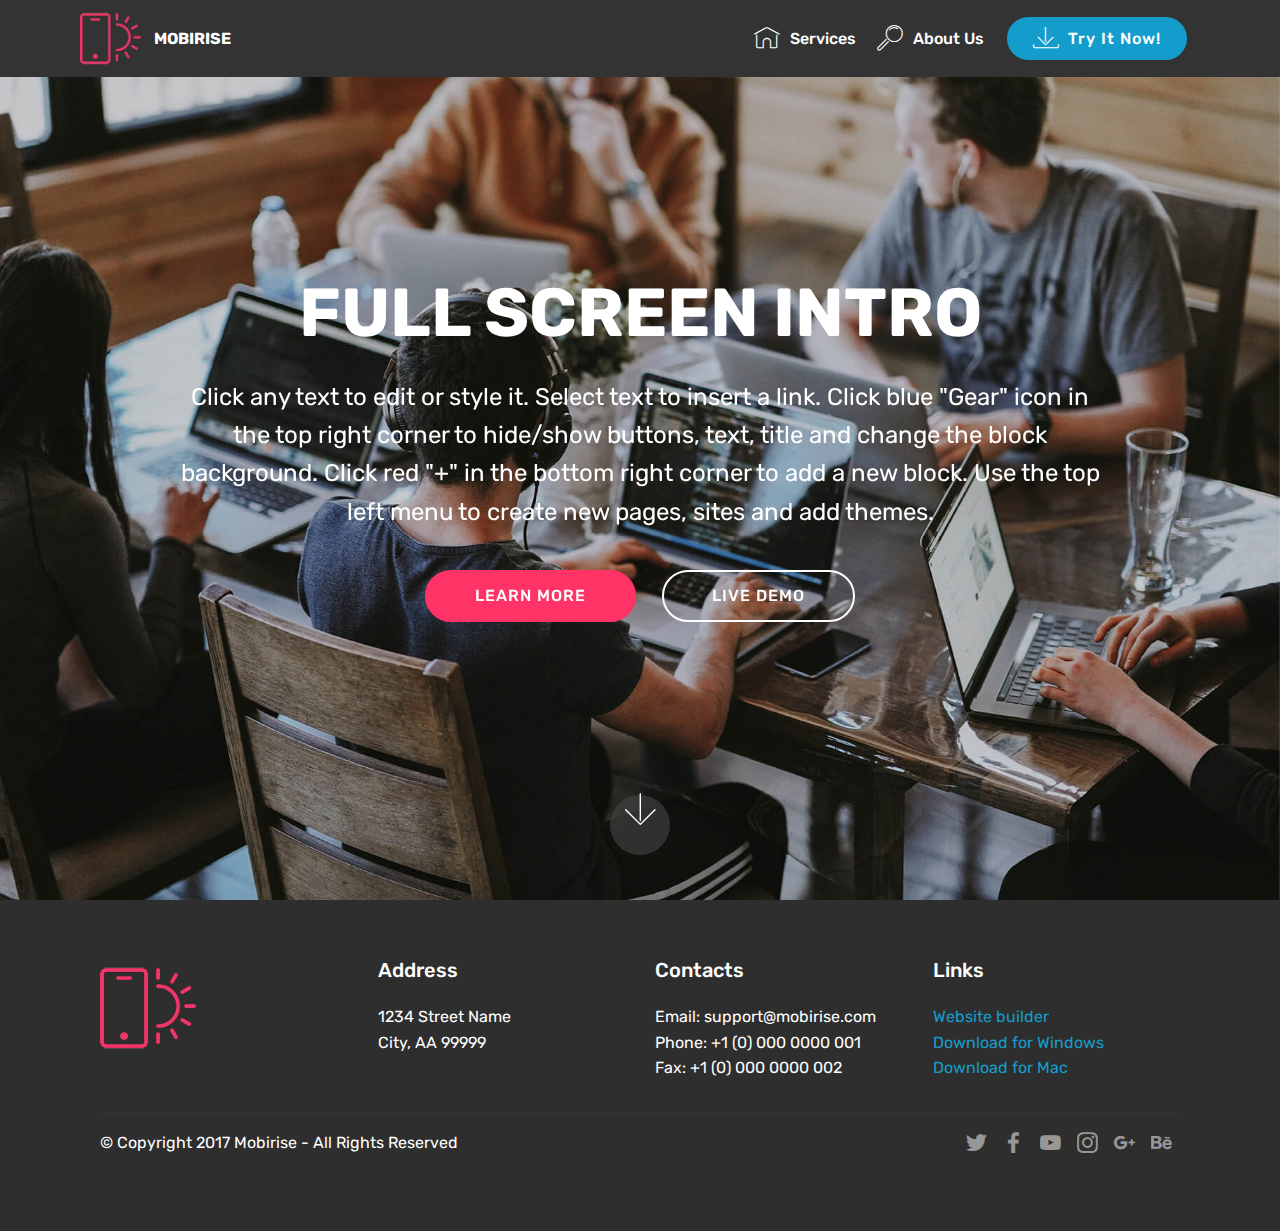
==== index.html @ cc1c86dc "create github pages" ====
<!DOCTYPE html>
<html >
<head>
  <!-- Site made with Mobirise Website Builder v4.9.1, https://mobirise.com -->
  <meta charset="UTF-8">
  <meta http-equiv="X-UA-Compatible" content="IE=edge">
  <meta name="generator" content="Mobirise v4.9.1, mobirise.com">
  <meta name="viewport" content="width=device-width, initial-scale=1, minimum-scale=1">
  <link rel="shortcut icon" href="assets/images/logo2.png" type="image/x-icon">
  <meta name="description" content="">
  <title>Home</title>
  <link rel="stylesheet" href="assets/web/assets/mobirise-icons/mobirise-icons.css">
  <link rel="stylesheet" href="assets/tether/tether.min.css">
  <link rel="stylesheet" href="assets/bootstrap/css/bootstrap.min.css">
  <link rel="stylesheet" href="assets/bootstrap/css/bootstrap-grid.min.css">
  <link rel="stylesheet" href="assets/bootstrap/css/bootstrap-reboot.min.css">
  <link rel="stylesheet" href="assets/socicon/css/styles.css">
  <link rel="stylesheet" href="assets/dropdown/css/style.css">
  <link rel="stylesheet" href="assets/theme/css/style.css">
  <link rel="stylesheet" href="assets/mobirise/css/mbr-additional.css" type="text/css">
  
  
  
</head>
<body>
  <section class="menu cid-qTkzRZLJNu" once="menu" id="menu1-0">

    

    <nav class="navbar navbar-expand beta-menu navbar-dropdown align-items-center navbar-fixed-top navbar-toggleable-sm">
        <button class="navbar-toggler navbar-toggler-right" type="button" data-toggle="collapse" data-target="#navbarSupportedContent" aria-controls="navbarSupportedContent" aria-expanded="false" aria-label="Toggle navigation">
            <div class="hamburger">
                <span></span>
                <span></span>
                <span></span>
                <span></span>
            </div>
        </button>
        <div class="menu-logo">
            <div class="navbar-brand">
                <span class="navbar-logo">
                    <a href="https://mobirise.com">
                         <img src="assets/images/logo2.png" alt="Mobirise" style="height: 3.8rem;">
                    </a>
                </span>
                <span class="navbar-caption-wrap">
                    <a class="navbar-caption text-white display-4" href="https://mobirise.com">
                        MOBIRISE
                    </a>
                </span>
            </div>
        </div>
        <div class="collapse navbar-collapse" id="navbarSupportedContent">
            <ul class="navbar-nav nav-dropdown" data-app-modern-menu="true">
                <li class="nav-item">
                    <a class="nav-link link text-white display-4" href="https://mobirise.com">
                        <span class="mbri-home mbr-iconfont mbr-iconfont-btn"></span>
                        Services
                    </a>
                </li>
                <li class="nav-item">
                    <a class="nav-link link text-white display-4" href="https://mobirise.com">
                        <span class="mbri-search mbr-iconfont mbr-iconfont-btn"></span>
                        About Us
                    </a>
                </li>
            </ul>
            <div class="navbar-buttons mbr-section-btn">
                <a class="btn btn-sm btn-primary display-4" href="https://mobirise.com">
                    <span class="mbri-save mbr-iconfont mbr-iconfont-btn "></span>
                    Try It Now!
                </a>
            </div>
        </div>
    </nav>
</section>

<section class="engine"><a href="https://mobirise.info/c">website builder</a></section><section class="cid-qTkA127IK8 mbr-fullscreen mbr-parallax-background" id="header2-1">

    

    

    <div class="container align-center">
        <div class="row justify-content-md-center">
            <div class="mbr-white col-md-10">
                <h1 class="mbr-section-title mbr-bold pb-3 mbr-fonts-style display-1">
                    FULL SCREEN INTRO
                </h1>
                
                <p class="mbr-text pb-3 mbr-fonts-style display-5">
                    Click any text to edit or style it. Select text to insert a link. Click blue "Gear" icon in the top right corner to hide/show buttons, text, title and change the block background. Click red "+" in the bottom right corner to add a new block. Use the top left menu to create new pages, sites and add themes.
                </p>
                <div class="mbr-section-btn">
                    <a class="btn btn-md btn-secondary display-4" href="https://mobirise.com">LEARN MORE</a>
                    <a class="btn btn-md btn-white-outline display-4" href="https://mobirise.com">LIVE DEMO</a>
                </div>
            </div>
        </div>
    </div>
    <div class="mbr-arrow hidden-sm-down" aria-hidden="true">
        <a href="#next">
            <i class="mbri-down mbr-iconfont"></i>
        </a>
    </div>
</section>

<section class="cid-qTkAaeaxX5" id="footer1-2">

    

    

    <div class="container">
        <div class="media-container-row content text-white">
            <div class="col-12 col-md-3">
                <div class="media-wrap">
                    <a href="https://mobirise.com/">
                        <img src="assets/images/logo2.png" alt="Mobirise">
                    </a>
                </div>
            </div>
            <div class="col-12 col-md-3 mbr-fonts-style display-7">
                <h5 class="pb-3">
                    Address
                </h5>
                <p class="mbr-text">
                    1234 Street Name
                    <br>City, AA 99999
                </p>
            </div>
            <div class="col-12 col-md-3 mbr-fonts-style display-7">
                <h5 class="pb-3">
                    Contacts
                </h5>
                <p class="mbr-text">
                    Email: support@mobirise.com
                    <br>Phone: +1 (0) 000 0000 001
                    <br>Fax: +1 (0) 000 0000 002
                </p>
            </div>
            <div class="col-12 col-md-3 mbr-fonts-style display-7">
                <h5 class="pb-3">
                    Links
                </h5>
                <p class="mbr-text">
                    <a class="text-primary" href="https://mobirise.com/">Website builder</a>
                    <br><a class="text-primary" href="https://mobirise.com/mobirise-free-win.zip">Download for Windows</a>
                    <br><a class="text-primary" href="https://mobirise.com/mobirise-free-mac.zip">Download for Mac</a>
                </p>
            </div>
        </div>
        <div class="footer-lower">
            <div class="media-container-row">
                <div class="col-sm-12">
                    <hr>
                </div>
            </div>
            <div class="media-container-row mbr-white">
                <div class="col-sm-6 copyright">
                    <p class="mbr-text mbr-fonts-style display-7">
                        © Copyright 2017 Mobirise - All Rights Reserved
                    </p>
                </div>
                <div class="col-md-6">
                    <div class="social-list align-right">
                        <div class="soc-item">
                            <a href="https://twitter.com/mobirise" target="_blank">
                                <span class="socicon-twitter socicon mbr-iconfont mbr-iconfont-social"></span>
                            </a>
                        </div>
                        <div class="soc-item">
                            <a href="https://www.facebook.com/pages/Mobirise/1616226671953247" target="_blank">
                                <span class="socicon-facebook socicon mbr-iconfont mbr-iconfont-social"></span>
                            </a>
                        </div>
                        <div class="soc-item">
                            <a href="https://www.youtube.com/c/mobirise" target="_blank">
                                <span class="socicon-youtube socicon mbr-iconfont mbr-iconfont-social"></span>
                            </a>
                        </div>
                        <div class="soc-item">
                            <a href="https://instagram.com/mobirise" target="_blank">
                                <span class="socicon-instagram socicon mbr-iconfont mbr-iconfont-social"></span>
                            </a>
                        </div>
                        <div class="soc-item">
                            <a href="https://plus.google.com/u/0/+Mobirise" target="_blank">
                                <span class="socicon-googleplus socicon mbr-iconfont mbr-iconfont-social"></span>
                            </a>
                        </div>
                        <div class="soc-item">
                            <a href="https://www.behance.net/Mobirise" target="_blank">
                                <span class="socicon-behance socicon mbr-iconfont mbr-iconfont-social"></span>
                            </a>
                        </div>
                    </div>
                </div>
            </div>
        </div>
    </div>
</section>


  <script src="assets/web/assets/jquery/jquery.min.js"></script>
  <script src="assets/popper/popper.min.js"></script>
  <script src="assets/tether/tether.min.js"></script>
  <script src="assets/bootstrap/js/bootstrap.min.js"></script>
  <script src="assets/dropdown/js/script.min.js"></script>
  <script src="assets/touchswipe/jquery.touch-swipe.min.js"></script>
  <script src="assets/parallax/jarallax.min.js"></script>
  <script src="assets/smoothscroll/smooth-scroll.js"></script>
  <script src="assets/theme/js/script.js"></script>
  
  
</body>
</html>
---- assets/web/assets/mobirise-icons/mobirise-icons.css ----
@font-face {
  font-family: 'MobiriseIcons';
  src:  url('mobirise-icons.eot?spat4u');
  src:  url('mobirise-icons.eot?spat4u#iefix') format('embedded-opentype'),
    url('mobirise-icons.ttf?spat4u') format('truetype'),
    url('mobirise-icons.woff?spat4u') format('woff'),
    url('mobirise-icons.svg?spat4u#MobiriseIcons') format('svg');
  font-weight: normal;
  font-style: normal;
}

[class^="mbri-"], [class*=" mbri-"] {
  /* use !important to prevent issues with browser extensions that change fonts */
  font-family: MobiriseIcons !important;
  speak: none;
  font-style: normal;
  font-weight: normal;
  font-variant: normal;
  text-transform: none;
  line-height: 1;

  /* Better Font Rendering =========== */
  -webkit-font-smoothing: antialiased;
  -moz-osx-font-smoothing: grayscale;
}

.mbri-add-submenu:before {
  content: "\e900";
}
.mbri-alert:before {
  content: "\e901";
}
.mbri-align-center:before {
  content: "\e902";
}
.mbri-align-justify:before {
  content: "\e903";
}
.mbri-align-left:before {
  content: "\e904";
}
.mbri-align-right:before {
  content: "\e905";
}
.mbri-android:before {
  content: "\e906";
}
.mbri-apple:before {
  content: "\e907";
}
.mbri-arrow-down:before {
  content: "\e908";
}
.mbri-arrow-next:before {
  content: "\e909";
}
.mbri-arrow-prev:before {
  content: "\e90a";
}
.mbri-arrow-up:before {
  content: "\e90b";
}
.mbri-bold:before {
  content: "\e90c";
}
.mbri-bookmark:before {
  content: "\e90d";
}
.mbri-bootstrap:before {
  content: "\e90e";
}
.mbri-briefcase:before {
  content: "\e90f";
}
.mbri-browse:before {
  content: "\e910";
}
.mbri-bulleted-list:before {
  content: "\e911";
}
.mbri-calendar:before {
  content: "\e912";
}
.mbri-camera:before {
  content: "\e913";
}
.mbri-cart-add:before {
  content: "\e914";
}
.mbri-cart-full:before {
  content: "\e915";
}
.mbri-cash:before {
  content: "\e916";
}
.mbri-change-style:before {
  content: "\e917";
}
.mbri-chat:before {
  content: "\e918";
}
.mbri-clock:before {
  content: "\e919";
}
.mbri-close:before {
  content: "\e91a";
}
.mbri-cloud:before {
  content: "\e91b";
}
.mbri-code:before {
  content: "\e91c";
}
.mbri-contact-form:before {
  content: "\e91d";
}
.mbri-credit-card:before {
  content: "\e91e";
}
.mbri-cursor-click:before {
  content: "\e91f";
}
.mbri-cust-feedback:before {
  content: "\e920";
}
.mbri-database:before {
  content: "\e921";
}
.mbri-delivery:before {
  content: "\e922";
}
.mbri-desktop:before {
  content: "\e923";
}
.mbri-devices:before {
  content: "\e924";
}
.mbri-down:before {
  content: "\e925";
}
.mbri-download:before {
  content: "\e989";
}
.mbri-drag-n-drop:before {
  content: "\e927";
}
.mbri-drag-n-drop2:before {
  content: "\e928";
}
.mbri-edit:before {
  content: "\e929";
}
.mbri-edit2:before {
  content: "\e92a";
}
.mbri-error:before {
  content: "\e92b";
}
.mbri-extension:before {
  content: "\e92c";
}
.mbri-features:before {
  content: "\e92d";
}
.mbri-file:before {
  content: "\e92e";
}
.mbri-flag:before {
  content: "\e92f";
}
.mbri-folder:before {
  content: "\e930";
}
.mbri-gift:before {
  content: "\e931";
}
.mbri-github:before {
  content: "\e932";
}
.mbri-globe:before {
  content: "\e933";
}
.mbri-globe-2:before {
  content: "\e934";
}
.mbri-growing-chart:before {
  content: "\e935";
}
.mbri-hearth:before {
  content: "\e936";
}
.mbri-help:before {
  content: "\e937";
}
.mbri-home:before {
  content: "\e938";
}
.mbri-hot-cup:before {
  content: "\e939";
}
.mbri-idea:before {
  content: "\e93a";
}
.mbri-image-gallery:before {
  content: "\e93b";
}
.mbri-image-slider:before {
  content: "\e93c";
}
.mbri-info:before {
  content: "\e93d";
}
.mbri-italic:before {
  content: "\e93e";
}
.mbri-key:before {
  content: "\e93f";
}
.mbri-laptop:before {
  content: "\e940";
}
.mbri-layers:before {
  content: "\e941";
}
.mbri-left-right:before {
  content: "\e942";
}
.mbri-left:before {
  content: "\e943";
}
.mbri-letter:before {
  content: "\e944";
}
.mbri-like:before {
  content: "\e945";
}
.mbri-link:before {
  content: "\e946";
}
.mbri-lock:before {
  content: "\e947";
}
.mbri-login:before {
  content: "\e948";
}
.mbri-logout:before {
  content: "\e949";
}
.mbri-magic-stick:before {
  content: "\e94a";
}
.mbri-map-pin:before {
  content: "\e94b";
}
.mbri-menu:before {
  content: "\e94c";
}
.mbri-mobile:before {
  content: "\e94d";
}
.mbri-mobile2:before {
  content: "\e94e";
}
.mbri-mobirise:before {
  content: "\e94f";
}
.mbri-more-horizontal:before {
  content: "\e950";
}
.mbri-more-vertical:before {
  content: "\e951";
}
.mbri-music:before {
  content: "\e952";
}
.mbri-new-file:before {
  content: "\e953";
}
.mbri-numbered-list:before {
  content: "\e954";
}
.mbri-opened-folder:before {
  content: "\e955";
}
.mbri-pages:before {
  content: "\e956";
}
.mbri-paper-plane:before {
  content: "\e957";
}
.mbri-paperclip:before {
  content: "\e958";
}
.mbri-photo:before {
  content: "\e959";
}
.mbri-photos:before {
  content: "\e95a";
}
.mbri-pin:before {
  content: "\e95b";
}
.mbri-play:before {
  content: "\e95c";
}
.mbri-plus:before {
  content: "\e95d";
}
.mbri-preview:before {
  content: "\e95e";
}
.mbri-print:before {
  content: "\e95f";
}
.mbri-protect:before {
  content: "\e960";
}
.mbri-question:before {
  content: "\e961";
}
.mbri-quote-left:before {
  content: "\e962";
}
.mbri-quote-right:before {
  content: "\e963";
}
.mbri-refresh:before {
  content: "\e964";
}
.mbri-responsive:before {
  content: "\e965";
}
.mbri-right:before {
  content: "\e966";
}
.mbri-rocket:before {
  content: "\e967";
}
.mbri-sad-face:before {
  content: "\e968";
}
.mbri-sale:before {
  content: "\e969";
}
.mbri-save:before {
  content: "\e96a";
}
.mbri-search:before {
  content: "\e96b";
}
.mbri-setting:before {
  content: "\e96c";
}
.mbri-setting2:before {
  content: "\e96d";
}
.mbri-setting3:before {
  content: "\e96e";
}
.mbri-share:before {
  content: "\e96f";
}
.mbri-shopping-bag:before {
  content: "\e970";
}
.mbri-shopping-basket:before {
  content: "\e971";
}
.mbri-shopping-cart:before {
  content: "\e972";
}
.mbri-sites:before {
  content: "\e973";
}
.mbri-smile-face:before {
  content: "\e974";
}
.mbri-speed:before {
  content: "\e975";
}
.mbri-star:before {
  content: "\e976";
}
.mbri-success:before {
  content: "\e977";
}
.mbri-sun:before {
  content: "\e978";
}
.mbri-sun2:before {
  content: "\e979";
}
.mbri-tablet:before {
  content: "\e97a";
}
.mbri-tablet-vertical:before {
  content: "\e97b";
}
.mbri-target:before {
  content: "\e97c";
}
.mbri-timer:before {
  content: "\e97d";
}
.mbri-to-ftp:before {
  content: "\e97e";
}
.mbri-to-local-drive:before {
  content: "\e97f";
}
.mbri-touch-swipe:before {
  content: "\e980";
}
.mbri-touch:before {
  content: "\e981";
}
.mbri-trash:before {
  content: "\e982";
}
.mbri-underline:before {
  content: "\e983";
}
.mbri-unlink:before {
  content: "\e984";
}
.mbri-unlock:before {
  content: "\e985";
}
.mbri-up-down:before {
  content: "\e986";
}
.mbri-up:before {
  content: "\e987";
}
.mbri-update:before {
  content: "\e988";
}
.mbri-upload:before {
 content: "\e926"; 
}
.mbri-user:before {
  content: "\e98a";
}
.mbri-user2:before {
  content: "\e98b";
}
.mbri-users:before {
  content: "\e98c";
}
.mbri-video:before {
  content: "\e98d";
}
.mbri-video-play:before {
  content: "\e98e";
}
.mbri-watch:before {
  content: "\e98f";
}
.mbri-website-theme:before {
  content: "\e990";
}
.mbri-wifi:before {
  content: "\e991";
}
.mbri-windows:before {
  content: "\e992";
}
.mbri-zoom-out:before {
  content: "\e993";
}
.mbri-redo:before {
  content: "\e994";
}
.mbri-undo:before {
  content: "\e995";
}
---- assets/socicon/css/styles.css ----
@charset "UTF-8";

@font-face {
  font-family: "socicon";
  src:url("../fonts/socicon.eot");
  src:url("../fonts/socicon.eot?#iefix") format("embedded-opentype"),
    url("../fonts/socicon.woff") format("woff"),
    url("../fonts/socicon.ttf") format("truetype"),
    url("../fonts/socicon.svg#socicon") format("svg");
  font-weight: normal;
  font-style: normal;

}

[data-icon]:before {
  font-family: "socicon" !important;
  content: attr(data-icon);
  font-style: normal !important;
  font-weight: normal !important;
  font-variant: normal !important;
  text-transform: none !important;
  speak: none;
  line-height: 1;
  -webkit-font-smoothing: antialiased;
  -moz-osx-font-smoothing: grayscale;
}

[class^="socicon-"]:before,
[class*=" socicon-"]:before {
  font-family: "socicon" !important;
  font-style: normal !important;
  font-weight: normal !important;
  font-variant: normal !important;
  text-transform: none !important;
  speak: none;
  line-height: 1;
  -webkit-font-smoothing: antialiased;
  -moz-osx-font-smoothing: grayscale;
}

.socicon-modelmayhem:before {
  content: "\e000";
}
.socicon-mixcloud:before {
  content: "\e001";
}
.socicon-drupal:before {
  content: "\e002";
}
.socicon-swarm:before {
  content: "\e003";
}
.socicon-istock:before {
  content: "\e004";
}
.socicon-yammer:before {
  content: "\e005";
}
.socicon-ello:before {
  content: "\e006";
}
.socicon-stackoverflow:before {
  content: "\e007";
}
.socicon-persona:before {
  content: "\e008";
}
.socicon-triplej:before {
  content: "\e009";
}
.socicon-houzz:before {
  content: "\e00a";
}
.socicon-rss:before {
  content: "\e00b";
}
.socicon-paypal:before {
  content: "\e00c";
}
.socicon-odnoklassniki:before {
  content: "\e00d";
}
.socicon-airbnb:before {
  content: "\e00e";
}
.socicon-periscope:before {
  content: "\e00f";
}
.socicon-outlook:before {
  content: "\e010";
}
.socicon-coderwall:before {
  content: "\e011";
}
.socicon-tripadvisor:before {
  content: "\e012";
}
.socicon-appnet:before {
  content: "\e013";
}
.socicon-goodreads:before {
  content: "\e014";
}
.socicon-tripit:before {
  content: "\e015";
}
.socicon-lanyrd:before {
  content: "\e016";
}
.socicon-slideshare:before {
  content: "\e017";
}
.socicon-buffer:before {
  content: "\e018";
}
.socicon-disqus:before {
  content: "\e019";
}
.socicon-vkontakte:before {
  content: "\e01a";
}
.socicon-whatsapp:before {
  content: "\e01b";
}
.socicon-patreon:before {
  content: "\e01c";
}
.socicon-storehouse:before {
  content: "\e01d";
}
.socicon-pocket:before {
  content: "\e01e";
}
.socicon-mail:before {
  content: "\e01f";
}
.socicon-blogger:before {
  content: "\e020";
}
.socicon-technorati:before {
  content: "\e021";
}
.socicon-reddit:before {
  content: "\e022";
}
.socicon-dribbble:before {
  content: "\e023";
}
.socicon-stumbleupon:before {
  content: "\e024";
}
.socicon-digg:before {
  content: "\e025";
}
.socicon-envato:before {
  content: "\e026";
}
.socicon-behance:before {
  content: "\e027";
}
.socicon-delicious:before {
  content: "\e028";
}
.socicon-deviantart:before {
  content: "\e029";
}
.socicon-forrst:before {
  content: "\e02a";
}
.socicon-play:before {
  content: "\e02b";
}
.socicon-zerply:before {
  content: "\e02c";
}
.socicon-wikipedia:before {
  content: "\e02d";
}
.socicon-apple:before {
  content: "\e02e";
}
.socicon-flattr:before {
  content: "\e02f";
}
.socicon-github:before {
  content: "\e030";
}
.socicon-renren:before {
  content: "\e031";
}
.socicon-friendfeed:before {
  content: "\e032";
}
.socicon-newsvine:before {
  content: "\e033";
}
.socicon-identica:before {
  content: "\e034";
}
.socicon-bebo:before {
  content: "\e035";
}
.socicon-zynga:before {
  content: "\e036";
}
.socicon-steam:before {
  content: "\e037";
}
.socicon-xbox:before {
  content: "\e038";
}
.socicon-windows:before {
  content: "\e039";
}
.socicon-qq:before {
  content: "\e03a";
}
.socicon-douban:before {
  content: "\e03b";
}
.socicon-meetup:before {
  content: "\e03c";
}
.socicon-playstation:before {
  content: "\e03d";
}
.socicon-android:before {
  content: "\e03e";
}
.socicon-snapchat:before {
  content: "\e03f";
}
.socicon-twitter:before {
  content: "\e040";
}
.socicon-facebook:before {
  content: "\e041";
}
.socicon-googleplus:before {
  content: "\e042";
}
.socicon-pinterest:before {
  content: "\e043";
}
.socicon-foursquare:before {
  content: "\e044";
}
.socicon-yahoo:before {
  content: "\e045";
}
.socicon-skype:before {
  content: "\e046";
}
.socicon-yelp:before {
  content: "\e047";
}
.socicon-feedburner:before {
  content: "\e048";
}
.socicon-linkedin:before {
  content: "\e049";
}
.socicon-viadeo:before {
  content: "\e04a";
}
.socicon-xing:before {
  content: "\e04b";
}
.socicon-myspace:before {
  content: "\e04c";
}
.socicon-soundcloud:before {
  content: "\e04d";
}
.socicon-spotify:before {
  content: "\e04e";
}
.socicon-grooveshark:before {
  content: "\e04f";
}
.socicon-lastfm:before {
  content: "\e050";
}
.socicon-youtube:before {
  content: "\e051";
}
.socicon-vimeo:before {
  content: "\e052";
}
.socicon-dailymotion:before {
  content: "\e053";
}
.socicon-vine:before {
  content: "\e054";
}
.socicon-flickr:before {
  content: "\e055";
}
.socicon-500px:before {
  content: "\e056";
}
.socicon-wordpress:before {
  content: "\e058";
}
.socicon-tumblr:before {
  content: "\e059";
}
.socicon-twitch:before {
  content: "\e05a";
}
.socicon-8tracks:before {
  content: "\e05b";
}
.socicon-amazon:before {
  content: "\e05c";
}
.socicon-icq:before {
  content: "\e05d";
}
.socicon-smugmug:before {
  content: "\e05e";
}
.socicon-ravelry:before {
  content: "\e05f";
}
.socicon-weibo:before {
  content: "\e060";
}
.socicon-baidu:before {
  content: "\e061";
}
.socicon-angellist:before {
  content: "\e062";
}
.socicon-ebay:before {
  content: "\e063";
}
.socicon-imdb:before {
  content: "\e064";
}
.socicon-stayfriends:before {
  content: "\e065";
}
.socicon-residentadvisor:before {
  content: "\e066";
}
.socicon-google:before {
  content: "\e067";
}
.socicon-yandex:before {
  content: "\e068";
}
.socicon-sharethis:before {
  content: "\e069";
}
.socicon-bandcamp:before {
  content: "\e06a";
}
.socicon-itunes:before {
  content: "\e06b";
}
.socicon-deezer:before {
  content: "\e06c";
}
.socicon-telegram:before {
  content: "\e06e";
}
.socicon-openid:before {
  content: "\e06f";
}
.socicon-amplement:before {
  content: "\e070";
}
.socicon-viber:before {
  content: "\e071";
}
.socicon-zomato:before {
  content: "\e072";
}
.socicon-draugiem:before {
  content: "\e074";
}
.socicon-endomodo:before {
  content: "\e075";
}
.socicon-filmweb:before {
  content: "\e076";
}
.socicon-stackexchange:before {
  content: "\e077";
}
.socicon-wykop:before {
  content: "\e078";
}
.socicon-teamspeak:before {
  content: "\e079";
}
.socicon-teamviewer:before {
  content: "\e07a";
}
.socicon-ventrilo:before {
  content: "\e07b";
}
.socicon-younow:before {
  content: "\e07c";
}
.socicon-raidcall:before {
  content: "\e07d";
}
.socicon-mumble:before {
  content: "\e07e";
}
.socicon-medium:before {
  content: "\e06d";
}
.socicon-bebee:before {
  content: "\e07f";
}
.socicon-hitbox:before {
  content: "\e080";
}
.socicon-reverbnation:before {
  content: "\e081";
}
.socicon-formulr:before {
  content: "\e082";
}
.socicon-instagram:before {
  content: "\e057";
}
.socicon-battlenet:before {
  content: "\e083";
}
.socicon-chrome:before {
  content: "\e084";
}
.socicon-discord:before {
  content: "\e086";
}
.socicon-issuu:before {
  content: "\e087";
}
.socicon-macos:before {
  content: "\e088";
}
.socicon-firefox:before {
  content: "\e089";
}
.socicon-opera:before {
  content: "\e08d";
}
.socicon-keybase:before {
  content: "\e090";
}
.socicon-alliance:before {
  content: "\e091";
}
.socicon-livejournal:before {
  content: "\e092";
}
.socicon-googlephotos:before {
  content: "\e093";
}
.socicon-horde:before {
  content: "\e094";
}
.socicon-etsy:before {
  content: "\e095";
}
.socicon-zapier:before {
  content: "\e096";
}
.socicon-google-scholar:before {
  content: "\e097";
}
.socicon-researchgate:before {
  content: "\e098";
}
.socicon-wechat:before {
  content: "\e099";
}
.socicon-strava:before {
  content: "\e09a";
}
.socicon-line:before {
  content: "\e09b";
}
.socicon-lyft:before {
  content: "\e09c";
}
.socicon-uber:before {
  content: "\e09d";
}
.socicon-songkick:before {
  content: "\e09e";
}
.socicon-viewbug:before {
  content: "\e09f";
}
.socicon-googlegroups:before {
  content: "\e0a0";
}
.socicon-quora:before {
  content: "\e073";
}
.socicon-diablo:before {
  content: "\e085";
}
.socicon-blizzard:before {
  content: "\e0a1";
}
.socicon-hearthstone:before {
  content: "\e08b";
}
.socicon-heroes:before {
  content: "\e08a";
}
.socicon-overwatch:before {
  content: "\e08c";
}
.socicon-warcraft:before {
  content: "\e08e";
}
.socicon-starcraft:before {
  content: "\e08f";
}
.socicon-beam:before {
  content: "\e0a2";
}
.socicon-curse:before {
  content: "\e0a3";
}
.socicon-player:before {
  content: "\e0a4";
}
.socicon-streamjar:before {
  content: "\e0a5";
}
.socicon-nintendo:before {
  content: "\e0a6";
}
.socicon-hellocoton:before {
  content: "\e0a7";
}
---- assets/dropdown/css/style.css ----
.navbar-dropdown {
  left: 0;
  padding: 0;
  position: absolute;
  right: 0;
  top: 0;
  transition: all 0.45s ease;
  z-index: 1030;
  background: #282828; }
  .navbar-dropdown .navbar-logo {
    margin-right: 0.8rem;
    transition: margin 0.3s ease-in-out;
    vertical-align: middle; }
    .navbar-dropdown .navbar-logo img {
      height: 3.125rem;
      transition: all 0.3s ease-in-out; }
    .navbar-dropdown .navbar-logo.mbr-iconfont {
      font-size: 3.125rem;
      line-height: 3.125rem; }
  .navbar-dropdown .navbar-caption {
    font-weight: 700;
    white-space: normal;
    vertical-align: -4px;
    line-height: 3.125rem !important; }
    .navbar-dropdown .navbar-caption, .navbar-dropdown .navbar-caption:hover {
      color: inherit;
      text-decoration: none; }
  .navbar-dropdown .mbr-iconfont + .navbar-caption {
    vertical-align: -1px; }
  .navbar-dropdown.navbar-fixed-top {
    position: fixed; }
  .navbar-dropdown .navbar-brand span {
    vertical-align: -4px; }
  .navbar-dropdown.bg-color.transparent {
    background: none; }
  .navbar-dropdown.navbar-short .navbar-brand {
    padding: 0.625rem 0; }
    .navbar-dropdown.navbar-short .navbar-brand span {
      vertical-align: -1px; }
  .navbar-dropdown.navbar-short .navbar-caption {
    line-height: 2.375rem !important;
    vertical-align: -2px; }
  .navbar-dropdown.navbar-short .navbar-logo {
    margin-right: 0.5rem; }
    .navbar-dropdown.navbar-short .navbar-logo img {
      height: 2.375rem; }
    .navbar-dropdown.navbar-short .navbar-logo.mbr-iconfont {
      font-size: 2.375rem;
      line-height: 2.375rem; }
  .navbar-dropdown.navbar-short .mbr-table-cell {
    height: 3.625rem; }
  .navbar-dropdown .navbar-close {
    left: 0.6875rem;
    position: fixed;
    top: 0.75rem;
    z-index: 1000; }
  .navbar-dropdown .hamburger-icon {
    content: "";
    display: inline-block;
    vertical-align: middle;
    width: 16px;
    -webkit-box-shadow: 0 -6px 0 1px #282828,0 0 0 1px #282828,0 6px 0 1px #282828;
    -moz-box-shadow: 0 -6px 0 1px #282828,0 0 0 1px #282828,0 6px 0 1px #282828;
    box-shadow: 0 -6px 0 1px #282828,0 0 0 1px #282828,0 6px 0 1px #282828; }

.dropdown-menu .dropdown-toggle[data-toggle="dropdown-submenu"]::after {
  border-bottom: 0.35em solid transparent;
  border-left: 0.35em solid;
  border-right: 0;
  border-top: 0.35em solid transparent;
  margin-left: 0.3rem; }

.dropdown-menu .dropdown-item:focus {
  outline: 0; }

.nav-dropdown {
  font-size: 0.75rem;
  font-weight: 500;
  height: auto !important; }
  .nav-dropdown .nav-btn {
    padding-left: 1rem; }
  .nav-dropdown .link {
    margin: .667em 1.667em;
    font-weight: 500;
    padding: 0;
    transition: color .2s ease-in-out; }
    .nav-dropdown .link.dropdown-toggle {
      margin-right: 2.583em; }
      .nav-dropdown .link.dropdown-toggle::after {
        margin-left: .25rem;
        border-top: 0.35em solid;
        border-right: 0.35em solid transparent;
        border-left: 0.35em solid transparent;
        border-bottom: 0; }
      .nav-dropdown .link.dropdown-toggle[aria-expanded="true"] {
        margin: 0;
        padding: 0.667em 3.263em  0.667em 1.667em; }
  .nav-dropdown .link::after,
  .nav-dropdown .dropdown-item::after {
    color: inherit; }
  .nav-dropdown .btn {
    font-size: 0.75rem;
    font-weight: 700;
    letter-spacing: 0;
    margin-bottom: 0;
    padding-left: 1.25rem;
    padding-right: 1.25rem; }
  .nav-dropdown .dropdown-menu {
    border-radius: 0;
    border: 0;
    left: 0;
    margin: 0;
    padding-bottom: 1.25rem;
    padding-top: 1.25rem;
    position: relative; }
  .nav-dropdown .dropdown-submenu {
    margin-left: 0.125rem;
    top: 0; }
  .nav-dropdown .dropdown-item {
    font-weight: 500;
    line-height: 2;
    padding: 0.3846em 4.615em 0.3846em 1.5385em;
    position: relative;
    transition: color .2s ease-in-out, background-color .2s ease-in-out; }
    .nav-dropdown .dropdown-item::after {
      margin-top: -0.3077em;
      position: absolute;
      right: 1.1538em;
      top: 50%; }
    .nav-dropdown .dropdown-item:focus, .nav-dropdown .dropdown-item:hover {
      background: none; }

@media (max-width: 767px) {
  .nav-dropdown.navbar-toggleable-sm {
    bottom: 0;
    display: none;
    left: 0;
    overflow-x: hidden;
    position: fixed;
    top: 0;
    transform: translateX(-100%);
    -ms-transform: translateX(-100%);
    -webkit-transform: translateX(-100%);
    width: 18.75rem;
    z-index: 999; } }
.nav-dropdown.navbar-toggleable-xl {
  bottom: 0;
  display: none;
  left: 0;
  overflow-x: hidden;
  position: fixed;
  top: 0;
  transform: translateX(-100%);
  -ms-transform: translateX(-100%);
  -webkit-transform: translateX(-100%);
  width: 18.75rem;
  z-index: 999; }

.nav-dropdown-sm {
  display: block !important;
  overflow-x: hidden;
  overflow: auto;
  padding-top: 3.875rem; }
  .nav-dropdown-sm::after {
    content: "";
    display: block;
    height: 3rem;
    width: 100%; }
  .nav-dropdown-sm.collapse.in ~ .navbar-close {
    display: block !important; }
  .nav-dropdown-sm.collapsing, .nav-dropdown-sm.collapse.in {
    transform: translateX(0);
    -ms-transform: translateX(0);
    -webkit-transform: translateX(0);
    transition: all 0.25s ease-out;
    -webkit-transition: all 0.25s ease-out;
    background: #282828; }
  .nav-dropdown-sm.collapsing[aria-expanded="false"] {
    transform: translateX(-100%);
    -ms-transform: translateX(-100%);
    -webkit-transform: translateX(-100%); }
  .nav-dropdown-sm .nav-item {
    display: block;
    margin-left: 0 !important;
    padding-left: 0; }
  .nav-dropdown-sm .link,
  .nav-dropdown-sm .dropdown-item {
    border-top: 1px dotted rgba(255, 255, 255, 0.1);
    font-size: 0.8125rem;
    line-height: 1.6;
    margin: 0 !important;
    padding: 0.875rem 2.4rem 0.875rem 1.5625rem !important;
    position: relative;
    white-space: normal; }
    .nav-dropdown-sm .link:focus, .nav-dropdown-sm .link:hover,
    .nav-dropdown-sm .dropdown-item:focus,
    .nav-dropdown-sm .dropdown-item:hover {
      background: rgba(0, 0, 0, 0.2) !important;
      color: #c0a375; }
  .nav-dropdown-sm .nav-btn {
    position: relative;
    padding: 1.5625rem 1.5625rem 0 1.5625rem; }
    .nav-dropdown-sm .nav-btn::before {
      border-top: 1px dotted rgba(255, 255, 255, 0.1);
      content: "";
      left: 0;
      position: absolute;
      top: 0;
      width: 100%; }
    .nav-dropdown-sm .nav-btn + .nav-btn {
      padding-top: 0.625rem; }
      .nav-dropdown-sm .nav-btn + .nav-btn::before {
        display: none; }
  .nav-dropdown-sm .btn {
    padding: 0.625rem 0; }
  .nav-dropdown-sm .dropdown-toggle[data-toggle="dropdown-submenu"]::after {
    margin-left: .25rem;
    border-top: 0.35em solid;
    border-right: 0.35em solid transparent;
    border-left: 0.35em solid transparent;
    border-bottom: 0; }
  .nav-dropdown-sm .dropdown-toggle[data-toggle="dropdown-submenu"][aria-expanded="true"]::after {
    border-top: 0;
    border-right: 0.35em solid transparent;
    border-left: 0.35em solid transparent;
    border-bottom: 0.35em solid; }
  .nav-dropdown-sm .dropdown-menu {
    margin: 0;
    padding: 0;
    position: relative;
    top: 0;
    left: 0;
    width: 100%;
    border: 0;
    float: none;
    border-radius: 0;
    background: none; }
  .nav-dropdown-sm .dropdown-submenu {
    left: 100%;
    margin-left: 0.125rem;
    margin-top: -1.25rem;
    top: 0; }

.navbar-toggleable-sm .nav-dropdown .dropdown-menu {
  position: absolute; }

.navbar-toggleable-sm .nav-dropdown .dropdown-submenu {
  left: 100%;
  margin-left: 0.125rem;
  margin-top: -1.25rem;
  top: 0; }

.navbar-toggleable-sm.opened .nav-dropdown .dropdown-menu {
  position: relative; }

.navbar-toggleable-sm.opened .nav-dropdown .dropdown-submenu {
  left: 0;
  margin-left: 00rem;
  margin-top: 0rem;
  top: 0; }

.is-builder .nav-dropdown.collapsing {
  transition: none !important; }

/*# sourceMappingURL=style.css.map */
---- assets/theme/css/style.css ----
/*!
 * Mobirise v4 theme (https://mobirise.com/)
 * Copyright 2017 Mobirise
 */
section {
  background-color: #eeeeee; }

section,
.container,
.container-fluid {
  position: relative;
  word-wrap: break-word; }

a.mbr-iconfont:hover {
  text-decoration: none; }

.article .lead p, .article .lead ul, .article .lead ol, .article .lead pre, .article .lead blockquote {
  margin-bottom: 0; }

a {
  font-style: normal;
  font-weight: 400;
  cursor: pointer; }
  a, a:hover {
    text-decoration: none; }

figure {
  margin-bottom: 0; }

body {
  color: #232323; }

h1, h2, h3, h4, h5, h6,
.h1, .h2, .h3, .h4, .h5, .h6,
.display-1, .display-2, .display-3, .display-4 {
  line-height: 1;
  word-break: break-word;
  word-wrap: break-word; }

b, strong {
  font-weight: bold; }

blockquote {
  padding: 10px 0 10px 20px;
  position: relative;
  border-left: 2px solid;
  border-color: #ff3366; }

input:-webkit-autofill, input:-webkit-autofill:hover, input:-webkit-autofill:focus, input:-webkit-autofill:active {
  transition-delay: 9999s;
  transition-property: background-color, color; }

textarea[type="hidden"] {
  display: none; }

body {
  position: relative; }

section {
  background-position: 50% 50%;
  background-repeat: no-repeat;
  background-size: cover; }
  section .mbr-background-video,
  section .mbr-background-video-preview {
    position: absolute;
    bottom: 0;
    left: 0;
    right: 0;
    top: 0; }

.hidden {
  visibility: hidden; }

.mbr-z-index20 {
  z-index: 20; }

/*! Base colors */
.mbr-white {
  color: #ffffff; }

.mbr-black {
  color: #000000; }

.mbr-bg-white {
  background-color: #ffffff; }

.mbr-bg-black {
  background-color: #000000; }

/*! Text-aligns */
.align-left {
  text-align: left; }

.align-center {
  text-align: center; }

.align-right {
  text-align: right; }

@media (max-width: 767px) {
  .align-left, .align-center, .align-right, .mbr-section-btn, .mbr-section-title {
    text-align: center; } }
/*! Font-weight  */
.mbr-light {
  font-weight: 300; }

.mbr-regular {
  font-weight: 400; }

.mbr-semibold {
  font-weight: 500; }

.mbr-bold {
  font-weight: 700; }

/*! Media  */
.media-size-item {
  -webkit-flex: 1 1 auto;
  -moz-flex: 1 1 auto;
  -ms-flex: 1 1 auto;
  -o-flex: 1 1 auto;
  flex: 1 1 auto; }

.media-content {
  -webkit-flex-basis: 100%;
  flex-basis: 100%; }

.media-container-row {
  display: -ms-flexbox;
  display: -webkit-flex;
  display: flex;
  -webkit-flex-direction: row;
  -ms-flex-direction: row;
  flex-direction: row;
  -webkit-flex-wrap: wrap;
  -ms-flex-wrap: wrap;
  flex-wrap: wrap;
  -webkit-justify-content: center;
  -ms-flex-pack: center;
  justify-content: center;
  -webkit-align-content: center;
  -ms-flex-line-pack: center;
  align-content: center;
  -webkit-align-items: start;
  -ms-flex-align: start;
  align-items: start; }
  .media-container-row .media-size-item {
    width: 400px; }

.media-container-column {
  display: -ms-flexbox;
  display: -webkit-flex;
  display: flex;
  -webkit-flex-direction: column;
  -ms-flex-direction: column;
  flex-direction: column;
  -webkit-flex-wrap: wrap;
  -ms-flex-wrap: wrap;
  flex-wrap: wrap;
  -webkit-justify-content: center;
  -ms-flex-pack: center;
  justify-content: center;
  -webkit-align-content: center;
  -ms-flex-line-pack: center;
  align-content: center;
  -webkit-align-items: stretch;
  -ms-flex-align: stretch;
  align-items: stretch; }
  .media-container-column > * {
    width: 100%; }

@media (min-width: 992px) {
  .media-container-row {
    -webkit-flex-wrap: nowrap;
    -ms-flex-wrap: nowrap;
    flex-wrap: nowrap; } }
figure {
  overflow: hidden; }

figure[mbr-media-size] {
  transition: width 0.1s; }

.mbr-figure img, .mbr-figure iframe {
  display: block;
  width: 100%; }

.card {
  background-color: transparent;
  border: none; }

.card-img {
  text-align: center;
  flex-shrink: 0;
  -webkit-flex-shrink: 0; }

.media {
  max-width: 100%;
  margin: 0 auto; }

.mbr-figure {
  -ms-flex-item-align: center;
  -ms-grid-row-align: center;
  -webkit-align-self: center;
  align-self: center; }

.media-container > div {
  max-width: 100%; }

.mbr-figure img, .card-img img {
  width: 100%; }

@media (max-width: 991px) {
  .media-size-item {
    width: auto !important; }

  .media {
    width: auto; }

  .mbr-figure {
    width: 100% !important; } }
/*! Buttons */
.mbr-section-btn {
  margin-left: -.25rem;
  margin-right: -.25rem;
  font-size: 0; }

nav .mbr-section-btn {
  margin-left: 0rem;
  margin-right: 0rem; }

/*! Btn icon margin */
.btn .mbr-iconfont, .btn.btn-sm .mbr-iconfont {
  cursor: pointer;
  margin-right: 0.5rem; }

.btn.btn-md .mbr-iconfont, .btn.btn-md .mbr-iconfont {
  margin-right: 0.8rem; }

.mbr-regular {
  font-weight: 400; }

.mbr-semibold {
  font-weight: 500; }

.mbr-bold {
  font-weight: 700; }

[type="submit"] {
  -webkit-appearance: none; }

/*! Full-screen */
.mbr-fullscreen .mbr-overlay {
  min-height: 100vh; }

.mbr-fullscreen {
  display: flex;
  display: -webkit-flex;
  display: -moz-flex;
  display: -ms-flex;
  display: -o-flex;
  align-items: center;
  -webkit-align-items: center;
  min-height: 100vh;
  padding-top: 3rem;
  padding-bottom: 3rem; }

/*! Map */
.map {
  height: 25rem;
  position: relative; }
  .map iframe {
    width: 100%;
    height: 100%; }

/* Form */
.form-asterisk {
  font-family: initial;
  position: absolute;
  top: -2px;
  font-weight: normal; }

/*! Scroll to top arrow */
.mbr-arrow-up {
  bottom: 25px;
  right: 90px;
  position: fixed;
  text-align: right;
  z-index: 5000;
  color: #ffffff;
  font-size: 32px;
  transform: rotate(180deg);
  -webkit-transform: rotate(180deg); }

.mbr-arrow-up a {
  background: rgba(0, 0, 0, 0.2);
  border-radius: 3px;
  color: #fff;
  display: inline-block;
  height: 60px;
  width: 60px;
  outline-style: none !important;
  position: relative;
  text-decoration: none;
  transition: all .3s ease-in-out;
  cursor: pointer;
  text-align: center; }
  .mbr-arrow-up a:hover {
    background-color: rgba(0, 0, 0, 0.4); }
  .mbr-arrow-up a i {
    line-height: 60px; }

.mbr-arrow-up-icon {
  display: block;
  color: #fff; }

.mbr-arrow-up-icon::before {
  content: "\203a";
  display: inline-block;
  font-family: serif;
  font-size: 32px;
  line-height: 1;
  font-style: normal;
  position: relative;
  top: 6px;
  left: -4px;
  -webkit-transform: rotate(-90deg);
  transform: rotate(-90deg); }

/*! Arrow Down */
.mbr-arrow {
  position: absolute;
  bottom: 45px;
  left: 50%;
  width: 60px;
  height: 60px;
  cursor: pointer;
  background-color: rgba(80, 80, 80, 0.5);
  border-radius: 50%;
  -webkit-transform: translateX(-50%);
  transform: translateX(-50%); }
  .mbr-arrow > a {
    display: inline-block;
    text-decoration: none;
    outline-style: none;
    -webkit-animation: arrowdown 1.7s ease-in-out infinite;
    animation: arrowdown 1.7s ease-in-out infinite; }
    .mbr-arrow > a > i {
      position: absolute;
      top: -2px;
      left: 15px;
      font-size: 2rem; }

@keyframes arrowdown {
  0% {
    transform: translateY(0px);
    -webkit-transform: translateY(0px); }
  50% {
    transform: translateY(-5px);
    -webkit-transform: translateY(-5px); }
  100% {
    transform: translateY(0px);
    -webkit-transform: translateY(0px); } }
@-webkit-keyframes arrowdown {
  0% {
    transform: translateY(0px);
    -webkit-transform: translateY(0px); }
  50% {
    transform: translateY(-5px);
    -webkit-transform: translateY(-5px); }
  100% {
    transform: translateY(0px);
    -webkit-transform: translateY(0px); } }
@media (max-width: 500px) {
  .mbr-arrow-up {
    left: 50%;
    right: auto;
    transform: translateX(-50%) rotate(180deg);
    -webkit-transform: translateX(-50%) rotate(180deg); } }
/*Gradients animation*/
@keyframes gradient-animation {
  from {
    background-position: 0% 100%;
    animation-timing-function: ease-in-out; }
  to {
    background-position: 100% 0%;
    animation-timing-function: ease-in-out; } }
@-webkit-keyframes gradient-animation {
  from {
    background-position: 0% 100%;
    animation-timing-function: ease-in-out; }
  to {
    background-position: 100% 0%;
    animation-timing-function: ease-in-out; } }
.bg-gradient {
  background-size: 200% 200%;
  animation: gradient-animation 5s infinite alternate;
  -webkit-animation: gradient-animation 5s infinite alternate; }

.menu .navbar-brand {
  display: -webkit-flex; }
  .menu .navbar-brand span {
    display: flex;
    display: -webkit-flex; }
  .menu .navbar-brand .navbar-caption-wrap {
    display: -webkit-flex; }
  .menu .navbar-brand .navbar-logo img {
    display: -webkit-flex; }
@media (min-width: 768px) and (max-width: 991px) {
  .menu .navbar-toggleable-sm .navbar-nav {
    display: -webkit-box;
    display: -webkit-flex;
    display: -ms-flexbox; } }
@media (min-width: 992px) {
  .menu .navbar-nav.nav-dropdown {
    display: -webkit-flex; }
  .menu .navbar-toggleable-sm .navbar-collapse {
    display: -webkit-flex !important; } }
@media (max-width: 767px) {
  .menu .navbar-collapse {
    overflow-y: auto;
    max-height: 80vh; }
  .menu .dropdown-menu {
    max-height: 60vh;
    overflow-y: auto; } }

.navbar {
  display: -webkit-flex;
  -webkit-flex-wrap: wrap;
  -webkit-align-items: center;
  -webkit-justify-content: space-between; }

.navbar-collapse {
  -webkit-flex-basis: 100%;
  -webkit-flex-grow: 1;
  -webkit-align-items: center; }

.nav-dropdown .link {
  padding: .667em 1.667em !important;
  margin: 0 !important; }

.nav {
  display: -webkit-flex;
  -webkit-flex-wrap: wrap; }

.row {
  display: -webkit-flex;
  -webkit-flex-wrap: wrap; }

.justify-content-center {
  -webkit-justify-content: center; }

.form-inline {
  display: -webkit-flex;
  -webkit-flex-flow: row wrap;
  -webkit-align-items: center; }

.card-wrapper {
  -webkit-flex: 1; }

.carousel-control {
  z-index: 10;
  display: -webkit-flex;
  -webkit-align-items: center;
  -webkit-justify-content: center; }

.carousel-controls {
  display: -webkit-flex; }

.media {
  display: -webkit-flex; }

/*# sourceMappingURL=style.css.map */
.engine {
	position: absolute;
	text-indent: -2400px;
	text-align: center;
	padding: 0;
	top: 0;
	left: -2400px;
}
---- assets/mobirise/css/mbr-additional.css ----
@import url(https://fonts.googleapis.com/css?family=Rubik:300,300i,400,400i,500,500i,700,700i,900,900i);





body {
  font-style: normal;
  line-height: 1.5;
}
.mbr-section-title {
  font-style: normal;
  line-height: 1.2;
}
.mbr-section-subtitle {
  line-height: 1.3;
}
.mbr-text {
  font-style: normal;
  line-height: 1.6;
}
.display-1 {
  font-family: 'Rubik', sans-serif;
  font-size: 4.25rem;
}
.display-1 > .mbr-iconfont {
  font-size: 6.8rem;
}
.display-2 {
  font-family: 'Rubik', sans-serif;
  font-size: 3rem;
}
.display-2 > .mbr-iconfont {
  font-size: 4.8rem;
}
.display-4 {
  font-family: 'Rubik', sans-serif;
  font-size: 1rem;
}
.display-4 > .mbr-iconfont {
  font-size: 1.6rem;
}
.display-5 {
  font-family: 'Rubik', sans-serif;
  font-size: 1.5rem;
}
.display-5 > .mbr-iconfont {
  font-size: 2.4rem;
}
.display-7 {
  font-family: 'Rubik', sans-serif;
  font-size: 1rem;
}
.display-7 > .mbr-iconfont {
  font-size: 1.6rem;
}
/* ---- Fluid typography for mobile devices ---- */
/* 1.4 - font scale ratio ( bootstrap == 1.42857 ) */
/* 100vw - current viewport width */
/* (48 - 20)  48 == 48rem == 768px, 20 == 20rem == 320px(minimal supported viewport) */
/* 0.65 - min scale variable, may vary */
@media (max-width: 768px) {
  .display-1 {
    font-size: 3.4rem;
    font-size: calc( 2.1374999999999997rem + (4.25 - 2.1374999999999997) * ((100vw - 20rem) / (48 - 20)));
    line-height: calc( 1.4 * (2.1374999999999997rem + (4.25 - 2.1374999999999997) * ((100vw - 20rem) / (48 - 20))));
  }
  .display-2 {
    font-size: 2.4rem;
    font-size: calc( 1.7rem + (3 - 1.7) * ((100vw - 20rem) / (48 - 20)));
    line-height: calc( 1.4 * (1.7rem + (3 - 1.7) * ((100vw - 20rem) / (48 - 20))));
  }
  .display-4 {
    font-size: 0.8rem;
    font-size: calc( 1rem + (1 - 1) * ((100vw - 20rem) / (48 - 20)));
    line-height: calc( 1.4 * (1rem + (1 - 1) * ((100vw - 20rem) / (48 - 20))));
  }
  .display-5 {
    font-size: 1.2rem;
    font-size: calc( 1.175rem + (1.5 - 1.175) * ((100vw - 20rem) / (48 - 20)));
    line-height: calc( 1.4 * (1.175rem + (1.5 - 1.175) * ((100vw - 20rem) / (48 - 20))));
  }
}
/* Buttons */
.btn {
  font-weight: 500;
  border-width: 2px;
  font-style: normal;
  letter-spacing: 1px;
  margin: .4rem .8rem;
  white-space: normal;
  -webkit-transition: all 0.3s ease-in-out;
  -moz-transition: all 0.3s ease-in-out;
  transition: all 0.3s ease-in-out;
  display: inline-flex;
  align-items: center;
  justify-content: center;
  word-break: break-word;
  -webkit-align-items: center;
  -webkit-justify-content: center;
  display: -webkit-inline-flex;
  padding: 1rem 3rem;
  border-radius: 3px;
}
.btn-sm {
  font-weight: 500;
  letter-spacing: 1px;
  -webkit-transition: all 0.3s ease-in-out;
  -moz-transition: all 0.3s ease-in-out;
  transition: all 0.3s ease-in-out;
  padding: 0.6rem 1.5rem;
  border-radius: 3px;
}
.btn-md {
  font-weight: 500;
  letter-spacing: 1px;
  margin: .4rem .8rem !important;
  -webkit-transition: all 0.3s ease-in-out;
  -moz-transition: all 0.3s ease-in-out;
  transition: all 0.3s ease-in-out;
  padding: 1rem 3rem;
  border-radius: 3px;
}
.btn-lg {
  font-weight: 500;
  letter-spacing: 1px;
  margin: .4rem .8rem !important;
  -webkit-transition: all 0.3s ease-in-out;
  -moz-transition: all 0.3s ease-in-out;
  transition: all 0.3s ease-in-out;
  padding: 1.2rem 3.2rem;
  border-radius: 3px;
}
.bg-primary {
  background-color: #149dcc !important;
}
.bg-success {
  background-color: #f7ed4a !important;
}
.bg-info {
  background-color: #82786e !important;
}
.bg-warning {
  background-color: #879a9f !important;
}
.bg-danger {
  background-color: #b1a374 !important;
}
.btn-primary,
.btn-primary:active {
  background-color: #149dcc !important;
  border-color: #149dcc !important;
  color: #ffffff !important;
}
.btn-primary:hover,
.btn-primary:focus,
.btn-primary.focus,
.btn-primary.active {
  color: #ffffff !important;
  background-color: #0d6786 !important;
  border-color: #0d6786 !important;
}
.btn-primary.disabled,
.btn-primary:disabled {
  color: #ffffff !important;
  background-color: #0d6786 !important;
  border-color: #0d6786 !important;
}
.btn-secondary,
.btn-secondary:active {
  background-color: #ff3366 !important;
  border-color: #ff3366 !important;
  color: #ffffff !important;
}
.btn-secondary:hover,
.btn-secondary:focus,
.btn-secondary.focus,
.btn-secondary.active {
  color: #ffffff !important;
  background-color: #e50039 !important;
  border-color: #e50039 !important;
}
.btn-secondary.disabled,
.btn-secondary:disabled {
  color: #ffffff !important;
  background-color: #e50039 !important;
  border-color: #e50039 !important;
}
.btn-info,
.btn-info:active {
  background-color: #82786e !important;
  border-color: #82786e !important;
  color: #ffffff !important;
}
.btn-info:hover,
.btn-info:focus,
.btn-info.focus,
.btn-info.active {
  color: #ffffff !important;
  background-color: #59524b !important;
  border-color: #59524b !important;
}
.btn-info.disabled,
.btn-info:disabled {
  color: #ffffff !important;
  background-color: #59524b !important;
  border-color: #59524b !important;
}
.btn-success,
.btn-success:active {
  background-color: #f7ed4a !important;
  border-color: #f7ed4a !important;
  color: #3f3c03 !important;
}
.btn-success:hover,
.btn-success:focus,
.btn-success.focus,
.btn-success.active {
  color: #3f3c03 !important;
  background-color: #eadd0a !important;
  border-color: #eadd0a !important;
}
.btn-success.disabled,
.btn-success:disabled {
  color: #3f3c03 !important;
  background-color: #eadd0a !important;
  border-color: #eadd0a !important;
}
.btn-warning,
.btn-warning:active {
  background-color: #879a9f !important;
  border-color: #879a9f !important;
  color: #ffffff !important;
}
.btn-warning:hover,
.btn-warning:focus,
.btn-warning.focus,
.btn-warning.active {
  color: #ffffff !important;
  background-color: #617479 !important;
  border-color: #617479 !important;
}
.btn-warning.disabled,
.btn-warning:disabled {
  color: #ffffff !important;
  background-color: #617479 !important;
  border-color: #617479 !important;
}
.btn-danger,
.btn-danger:active {
  background-color: #b1a374 !important;
  border-color: #b1a374 !important;
  color: #ffffff !important;
}
.btn-danger:hover,
.btn-danger:focus,
.btn-danger.focus,
.btn-danger.active {
  color: #ffffff !important;
  background-color: #8b7d4e !important;
  border-color: #8b7d4e !important;
}
.btn-danger.disabled,
.btn-danger:disabled {
  color: #ffffff !important;
  background-color: #8b7d4e !important;
  border-color: #8b7d4e !important;
}
.btn-white {
  color: #333333 !important;
}
.btn-white,
.btn-white:active {
  background-color: #ffffff !important;
  border-color: #ffffff !important;
  color: #808080 !important;
}
.btn-white:hover,
.btn-white:focus,
.btn-white.focus,
.btn-white.active {
  color: #808080 !important;
  background-color: #d9d9d9 !important;
  border-color: #d9d9d9 !important;
}
.btn-white.disabled,
.btn-white:disabled {
  color: #808080 !important;
  background-color: #d9d9d9 !important;
  border-color: #d9d9d9 !important;
}
.btn-black,
.btn-black:active {
  background-color: #333333 !important;
  border-color: #333333 !important;
  color: #ffffff !important;
}
.btn-black:hover,
.btn-black:focus,
.btn-black.focus,
.btn-black.active {
  color: #ffffff !important;
  background-color: #0d0d0d !important;
  border-color: #0d0d0d !important;
}
.btn-black.disabled,
.btn-black:disabled {
  color: #ffffff !important;
  background-color: #0d0d0d !important;
  border-color: #0d0d0d !important;
}
.btn-primary-outline,
.btn-primary-outline:active {
  background: none;
  border-color: #0b566f;
  color: #0b566f;
}
.btn-primary-outline:hover,
.btn-primary-outline:focus,
.btn-primary-outline.focus,
.btn-primary-outline.active {
  color: #ffffff;
  background-color: #149dcc;
  border-color: #149dcc;
}
.btn-primary-outline.disabled,
.btn-primary-outline:disabled {
  color: #ffffff !important;
  background-color: #149dcc !important;
  border-color: #149dcc !important;
}
.btn-secondary-outline,
.btn-secondary-outline:active {
  background: none;
  border-color: #cc0033;
  color: #cc0033;
}
.btn-secondary-outline:hover,
.btn-secondary-outline:focus,
.btn-secondary-outline.focus,
.btn-secondary-outline.active {
  color: #ffffff;
  background-color: #ff3366;
  border-color: #ff3366;
}
.btn-secondary-outline.disabled,
.btn-secondary-outline:disabled {
  color: #ffffff !important;
  background-color: #ff3366 !important;
  border-color: #ff3366 !important;
}
.btn-info-outline,
.btn-info-outline:active {
  background: none;
  border-color: #4b453f;
  color: #4b453f;
}
.btn-info-outline:hover,
.btn-info-outline:focus,
.btn-info-outline.focus,
.btn-info-outline.active {
  color: #ffffff;
  background-color: #82786e;
  border-color: #82786e;
}
.btn-info-outline.disabled,
.btn-info-outline:disabled {
  color: #ffffff !important;
  background-color: #82786e !important;
  border-color: #82786e !important;
}
.btn-success-outline,
.btn-success-outline:active {
  background: none;
  border-color: #d2c609;
  color: #d2c609;
}
.btn-success-outline:hover,
.btn-success-outline:focus,
.btn-success-outline.focus,
.btn-success-outline.active {
  color: #3f3c03;
  background-color: #f7ed4a;
  border-color: #f7ed4a;
}
.btn-success-outline.disabled,
.btn-success-outline:disabled {
  color: #3f3c03 !important;
  background-color: #f7ed4a !important;
  border-color: #f7ed4a !important;
}
.btn-warning-outline,
.btn-warning-outline:active {
  background: none;
  border-color: #55666b;
  color: #55666b;
}
.btn-warning-outline:hover,
.btn-warning-outline:focus,
.btn-warning-outline.focus,
.btn-warning-outline.active {
  color: #ffffff;
  background-color: #879a9f;
  border-color: #879a9f;
}
.btn-warning-outline.disabled,
.btn-warning-outline:disabled {
  color: #ffffff !important;
  background-color: #879a9f !important;
  border-color: #879a9f !important;
}
.btn-danger-outline,
.btn-danger-outline:active {
  background: none;
  border-color: #7a6e45;
  color: #7a6e45;
}
.btn-danger-outline:hover,
.btn-danger-outline:focus,
.btn-danger-outline.focus,
.btn-danger-outline.active {
  color: #ffffff;
  background-color: #b1a374;
  border-color: #b1a374;
}
.btn-danger-outline.disabled,
.btn-danger-outline:disabled {
  color: #ffffff !important;
  background-color: #b1a374 !important;
  border-color: #b1a374 !important;
}
.btn-black-outline,
.btn-black-outline:active {
  background: none;
  border-color: #000000;
  color: #000000;
}
.btn-black-outline:hover,
.btn-black-outline:focus,
.btn-black-outline.focus,
.btn-black-outline.active {
  color: #ffffff;
  background-color: #333333;
  border-color: #333333;
}
.btn-black-outline.disabled,
.btn-black-outline:disabled {
  color: #ffffff !important;
  background-color: #333333 !important;
  border-color: #333333 !important;
}
.btn-white-outline,
.btn-white-outline:active,
.btn-white-outline.active {
  background: none;
  border-color: #ffffff;
  color: #ffffff;
}
.btn-white-outline:hover,
.btn-white-outline:focus,
.btn-white-outline.focus {
  color: #333333;
  background-color: #ffffff;
  border-color: #ffffff;
}
.text-primary {
  color: #149dcc !important;
}
.text-secondary {
  color: #ff3366 !important;
}
.text-success {
  color: #f7ed4a !important;
}
.text-info {
  color: #82786e !important;
}
.text-warning {
  color: #879a9f !important;
}
.text-danger {
  color: #b1a374 !important;
}
.text-white {
  color: #ffffff !important;
}
.text-black {
  color: #000000 !important;
}
a.text-primary:hover,
a.text-primary:focus {
  color: #0b566f !important;
}
a.text-secondary:hover,
a.text-secondary:focus {
  color: #cc0033 !important;
}
a.text-success:hover,
a.text-success:focus {
  color: #d2c609 !important;
}
a.text-info:hover,
a.text-info:focus {
  color: #4b453f !important;
}
a.text-warning:hover,
a.text-warning:focus {
  color: #55666b !important;
}
a.text-danger:hover,
a.text-danger:focus {
  color: #7a6e45 !important;
}
a.text-white:hover,
a.text-white:focus {
  color: #b3b3b3 !important;
}
a.text-black:hover,
a.text-black:focus {
  color: #4d4d4d !important;
}
.alert-success {
  background-color: #70c770;
}
.alert-info {
  background-color: #82786e;
}
.alert-warning {
  background-color: #879a9f;
}
.alert-danger {
  background-color: #b1a374;
}
.mbr-section-btn a.btn:not(.btn-form) {
  border-radius: 100px;
}
.mbr-section-btn a.btn:not(.btn-form):hover,
.mbr-section-btn a.btn:not(.btn-form):focus {
  box-shadow: none !important;
}
.mbr-section-btn a.btn:not(.btn-form):hover,
.mbr-section-btn a.btn:not(.btn-form):focus {
  box-shadow: 0 10px 40px 0 rgba(0, 0, 0, 0.2) !important;
  -webkit-box-shadow: 0 10px 40px 0 rgba(0, 0, 0, 0.2) !important;
}
.mbr-gallery-filter li a {
  border-radius: 100px !important;
}
.mbr-gallery-filter li.active .btn {
  background-color: #149dcc;
  border-color: #149dcc;
  color: #ffffff;
}
.mbr-gallery-filter li.active .btn:focus {
  box-shadow: none;
}
.nav-tabs .nav-link {
  border-radius: 100px !important;
}
.btn-form {
  border-radius: 0;
}
.btn-form:hover {
  cursor: pointer;
}
a,
a:hover {
  color: #149dcc;
}
.mbr-plan-header.bg-primary .mbr-plan-subtitle,
.mbr-plan-header.bg-primary .mbr-plan-price-desc {
  color: #b4e6f8;
}
.mbr-plan-header.bg-success .mbr-plan-subtitle,
.mbr-plan-header.bg-success .mbr-plan-price-desc {
  color: #ffffff;
}
.mbr-plan-header.bg-info .mbr-plan-subtitle,
.mbr-plan-header.bg-info .mbr-plan-price-desc {
  color: #beb8b2;
}
.mbr-plan-header.bg-warning .mbr-plan-subtitle,
.mbr-plan-header.bg-warning .mbr-plan-price-desc {
  color: #ced6d8;
}
.mbr-plan-header.bg-danger .mbr-plan-subtitle,
.mbr-plan-header.bg-danger .mbr-plan-price-desc {
  color: #dfd9c6;
}
/* Scroll to top button*/
.scrollToTop_wraper {
  display: none;
}
#scrollToTop a i:before {
  content: '';
  position: absolute;
  height: 40%;
  top: 25%;
  background: #fff;
  width: 2px;
  left: calc(50% - 1px);
}
#scrollToTop a i:after {
  content: '';
  position: absolute;
  display: block;
  border-top: 2px solid #fff;
  border-right: 2px solid #fff;
  width: 40%;
  height: 40%;
  left: 30%;
  bottom: 30%;
  transform: rotate(135deg);
  -webkit-transform: rotate(135deg);
}
/* Others*/
.note-check a[data-value=Rubik] {
  font-style: normal;
}
.mbr-arrow a {
  color: #ffffff;
}
@media (max-width: 767px) {
  .mbr-arrow {
    display: none;
  }
}
.form-control-label {
  position: relative;
  cursor: pointer;
  margin-bottom: .357em;
  padding: 0;
}
.alert {
  color: #ffffff;
  border-radius: 0;
  border: 0;
  font-size: .875rem;
  line-height: 1.5;
  margin-bottom: 1.875rem;
  padding: 1.25rem;
  position: relative;
}
.alert.alert-form::after {
  background-color: inherit;
  bottom: -7px;
  content: "";
  display: block;
  height: 14px;
  left: 50%;
  margin-left: -7px;
  position: absolute;
  transform: rotate(45deg);
  width: 14px;
  -webkit-transform: rotate(45deg);
}
.form-control {
  background-color: #f5f5f5;
  box-shadow: none;
  color: #565656;
  font-family: 'Rubik', sans-serif;
  font-size: 1rem;
  line-height: 1.43;
  min-height: 3.5em;
  padding: 1.07em .5em;
}
.form-control > .mbr-iconfont {
  font-size: 1.6rem;
}
.form-control,
.form-control:focus {
  border: 1px solid #e8e8e8;
}
.form-active .form-control:invalid {
  border-color: red;
}
.mbr-overlay {
  background-color: #000;
  bottom: 0;
  left: 0;
  opacity: .5;
  position: absolute;
  right: 0;
  top: 0;
  z-index: 0;
}
blockquote {
  font-style: italic;
  padding: 10px 0 10px 20px;
  font-size: 1.09rem;
  position: relative;
  border-color: #149dcc;
  border-width: 3px;
}
ul,
ol,
pre,
blockquote {
  margin-bottom: 2.3125rem;
}
pre {
  background: #f4f4f4;
  padding: 10px 24px;
  white-space: pre-wrap;
}
.inactive {
  -webkit-user-select: none;
  -moz-user-select: none;
  -ms-user-select: none;
  user-select: none;
  pointer-events: none;
  -webkit-user-drag: none;
  user-drag: none;
}
.mbr-section__comments .row {
  justify-content: center;
  -webkit-justify-content: center;
}
/* Forms */
.mbr-form .btn {
  margin: .4rem 0;
}
.mbr-form .input-group-btn a.btn {
  border-radius: 100px !important;
}
.mbr-form .input-group-btn a.btn:hover {
  box-shadow: 0 10px 40px 0 rgba(0, 0, 0, 0.2);
}
.mbr-form .input-group-btn button[type="submit"] {
  border-radius: 100px !important;
  padding: 1rem 3rem;
}
.mbr-form .input-group-btn button[type="submit"]:hover {
  box-shadow: 0 10px 40px 0 rgba(0, 0, 0, 0.2);
}
.form2 .form-control {
  border-top-left-radius: 100px;
  border-bottom-left-radius: 100px;
}
.form2 .input-group-btn a.btn {
  border-top-left-radius: 0 !important;
  border-bottom-left-radius: 0 !important;
}
.form2 .input-group-btn button[type="submit"] {
  border-top-left-radius: 0 !important;
  border-bottom-left-radius: 0 !important;
}
.form3 input[type="email"] {
  border-radius: 100px !important;
}
@media (max-width: 349px) {
  .form2 input[type="email"] {
    border-radius: 100px !important;
  }
  .form2 .input-group-btn a.btn {
    border-radius: 100px !important;
  }
  .form2 .input-group-btn button[type="submit"] {
    border-radius: 100px !important;
  }
}
@media (max-width: 767px) {
  .btn {
    font-size: .75rem !important;
  }
  .btn .mbr-iconfont {
    font-size: 1rem !important;
  }
}
/* Social block */
.btn-social {
  font-size: 20px;
  border-radius: 50%;
  padding: 0;
  width: 44px;
  height: 44px;
  line-height: 44px;
  text-align: center;
  position: relative;
  border: 2px solid #c0a375;
  border-color: #149dcc;
  color: #232323;
  cursor: pointer;
}
.btn-social i {
  top: 0;
  line-height: 44px;
  width: 44px;
}
.btn-social:hover {
  color: #fff;
  background: #149dcc;
}
.btn-social + .btn {
  margin-left: .1rem;
}
/* Footer */
.mbr-footer-content li::before,
.mbr-footer .mbr-contacts li::before {
  background: #149dcc;
}
.mbr-footer-content li a:hover,
.mbr-footer .mbr-contacts li a:hover {
  color: #149dcc;
}
.footer3 input[type="email"],
.footer4 input[type="email"] {
  border-radius: 100px !important;
}
.footer3 .input-group-btn a.btn,
.footer4 .input-group-btn a.btn {
  border-radius: 100px !important;
}
.footer3 .input-group-btn button[type="submit"],
.footer4 .input-group-btn button[type="submit"] {
  border-radius: 100px !important;
}
/* Headers*/
.header13 .form-inline input[type="email"],
.header14 .form-inline input[type="email"] {
  border-radius: 100px;
}
.header13 .form-inline input[type="text"],
.header14 .form-inline input[type="text"] {
  border-radius: 100px;
}
.header13 .form-inline input[type="tel"],
.header14 .form-inline input[type="tel"] {
  border-radius: 100px;
}
.header13 .form-inline a.btn,
.header14 .form-inline a.btn {
  border-radius: 100px;
}
.header13 .form-inline button,
.header14 .form-inline button {
  border-radius: 100px !important;
}
.offset-1 {
  margin-left: 8.33333%;
}
.offset-2 {
  margin-left: 16.66667%;
}
.offset-3 {
  margin-left: 25%;
}
.offset-4 {
  margin-left: 33.33333%;
}
.offset-5 {
  margin-left: 41.66667%;
}
.offset-6 {
  margin-left: 50%;
}
.offset-7 {
  margin-left: 58.33333%;
}
.offset-8 {
  margin-left: 66.66667%;
}
.offset-9 {
  margin-left: 75%;
}
.offset-10 {
  margin-left: 83.33333%;
}
.offset-11 {
  margin-left: 91.66667%;
}
@media (min-width: 576px) {
  .offset-sm-0 {
    margin-left: 0%;
  }
  .offset-sm-1 {
    margin-left: 8.33333%;
  }
  .offset-sm-2 {
    margin-left: 16.66667%;
  }
  .offset-sm-3 {
    margin-left: 25%;
  }
  .offset-sm-4 {
    margin-left: 33.33333%;
  }
  .offset-sm-5 {
    margin-left: 41.66667%;
  }
  .offset-sm-6 {
    margin-left: 50%;
  }
  .offset-sm-7 {
    margin-left: 58.33333%;
  }
  .offset-sm-8 {
    margin-left: 66.66667%;
  }
  .offset-sm-9 {
    margin-left: 75%;
  }
  .offset-sm-10 {
    margin-left: 83.33333%;
  }
  .offset-sm-11 {
    margin-left: 91.66667%;
  }
}
@media (min-width: 768px) {
  .offset-md-0 {
    margin-left: 0%;
  }
  .offset-md-1 {
    margin-left: 8.33333%;
  }
  .offset-md-2 {
    margin-left: 16.66667%;
  }
  .offset-md-3 {
    margin-left: 25%;
  }
  .offset-md-4 {
    margin-left: 33.33333%;
  }
  .offset-md-5 {
    margin-left: 41.66667%;
  }
  .offset-md-6 {
    margin-left: 50%;
  }
  .offset-md-7 {
    margin-left: 58.33333%;
  }
  .offset-md-8 {
    margin-left: 66.66667%;
  }
  .offset-md-9 {
    margin-left: 75%;
  }
  .offset-md-10 {
    margin-left: 83.33333%;
  }
  .offset-md-11 {
    margin-left: 91.66667%;
  }
}
@media (min-width: 992px) {
  .offset-lg-0 {
    margin-left: 0%;
  }
  .offset-lg-1 {
    margin-left: 8.33333%;
  }
  .offset-lg-2 {
    margin-left: 16.66667%;
  }
  .offset-lg-3 {
    margin-left: 25%;
  }
  .offset-lg-4 {
    margin-left: 33.33333%;
  }
  .offset-lg-5 {
    margin-left: 41.66667%;
  }
  .offset-lg-6 {
    margin-left: 50%;
  }
  .offset-lg-7 {
    margin-left: 58.33333%;
  }
  .offset-lg-8 {
    margin-left: 66.66667%;
  }
  .offset-lg-9 {
    margin-left: 75%;
  }
  .offset-lg-10 {
    margin-left: 83.33333%;
  }
  .offset-lg-11 {
    margin-left: 91.66667%;
  }
}
@media (min-width: 1200px) {
  .offset-xl-0 {
    margin-left: 0%;
  }
  .offset-xl-1 {
    margin-left: 8.33333%;
  }
  .offset-xl-2 {
    margin-left: 16.66667%;
  }
  .offset-xl-3 {
    margin-left: 25%;
  }
  .offset-xl-4 {
    margin-left: 33.33333%;
  }
  .offset-xl-5 {
    margin-left: 41.66667%;
  }
  .offset-xl-6 {
    margin-left: 50%;
  }
  .offset-xl-7 {
    margin-left: 58.33333%;
  }
  .offset-xl-8 {
    margin-left: 66.66667%;
  }
  .offset-xl-9 {
    margin-left: 75%;
  }
  .offset-xl-10 {
    margin-left: 83.33333%;
  }
  .offset-xl-11 {
    margin-left: 91.66667%;
  }
}
.navbar-toggler {
  -webkit-align-self: flex-start;
  -ms-flex-item-align: start;
  align-self: flex-start;
  padding: 0.25rem 0.75rem;
  font-size: 1.25rem;
  line-height: 1;
  background: transparent;
  border: 1px solid transparent;
  -webkit-border-radius: 0.25rem;
  border-radius: 0.25rem;
}
.navbar-toggler:focus,
.navbar-toggler:hover {
  text-decoration: none;
}
.navbar-toggler-icon {
  display: inline-block;
  width: 1.5em;
  height: 1.5em;
  vertical-align: middle;
  content: "";
  background: no-repeat center center;
  -webkit-background-size: 100% 100%;
  -o-background-size: 100% 100%;
  background-size: 100% 100%;
}
.navbar-toggler-left {
  position: absolute;
  left: 1rem;
}
.navbar-toggler-right {
  position: absolute;
  right: 1rem;
}
@media (max-width: 575px) {
  .navbar-toggleable .navbar-nav .dropdown-menu {
    position: static;
    float: none;
  }
  .navbar-toggleable > .container {
    padding-right: 0;
    padding-left: 0;
  }
}
@media (min-width: 576px) {
  .navbar-toggleable {
    -webkit-box-orient: horizontal;
    -webkit-box-direction: normal;
    -webkit-flex-direction: row;
    -ms-flex-direction: row;
    flex-direction: row;
    -webkit-flex-wrap: nowrap;
    -ms-flex-wrap: nowrap;
    flex-wrap: nowrap;
    -webkit-box-align: center;
    -webkit-align-items: center;
    -ms-flex-align: center;
    align-items: center;
  }
  .navbar-toggleable .navbar-nav {
    -webkit-box-orient: horizontal;
    -webkit-box-direction: normal;
    -webkit-flex-direction: row;
    -ms-flex-direction: row;
    flex-direction: row;
  }
  .navbar-toggleable .navbar-nav .nav-link {
    padding-right: .5rem;
    padding-left: .5rem;
  }
  .navbar-toggleable > .container {
    display: -webkit-box;
    display: -webkit-flex;
    display: -ms-flexbox;
    display: flex;
    -webkit-flex-wrap: nowrap;
    -ms-flex-wrap: nowrap;
    flex-wrap: nowrap;
    -webkit-box-align: center;
    -webkit-align-items: center;
    -ms-flex-align: center;
    align-items: center;
  }
  .navbar-toggleable .navbar-collapse {
    display: -webkit-box !important;
    display: -webkit-flex !important;
    display: -ms-flexbox !important;
    display: flex !important;
    width: 100%;
  }
  .navbar-toggleable .navbar-toggler {
    display: none;
  }
}
@media (max-width: 767px) {
  .navbar-toggleable-sm .navbar-nav .dropdown-menu {
    position: static;
    float: none;
  }
  .navbar-toggleable-sm > .container {
    padding-right: 0;
    padding-left: 0;
  }
}
@media (min-width: 768px) {
  .navbar-toggleable-sm {
    -webkit-box-orient: horizontal;
    -webkit-box-direction: normal;
    -webkit-flex-direction: row;
    -ms-flex-direction: row;
    flex-direction: row;
    -webkit-flex-wrap: nowrap;
    -ms-flex-wrap: nowrap;
    flex-wrap: nowrap;
    -webkit-box-align: center;
    -webkit-align-items: center;
    -ms-flex-align: center;
    align-items: center;
  }
  .navbar-toggleable-sm .navbar-nav {
    -webkit-box-orient: horizontal;
    -webkit-box-direction: normal;
    -webkit-flex-direction: row;
    -ms-flex-direction: row;
    flex-direction: row;
  }
  .navbar-toggleable-sm .navbar-nav .nav-link {
    padding-right: .5rem;
    padding-left: .5rem;
  }
  .navbar-toggleable-sm > .container {
    display: -webkit-box;
    display: -webkit-flex;
    display: -ms-flexbox;
    display: flex;
    -webkit-flex-wrap: nowrap;
    -ms-flex-wrap: nowrap;
    flex-wrap: nowrap;
    -webkit-box-align: center;
    -webkit-align-items: center;
    -ms-flex-align: center;
    align-items: center;
  }
  .navbar-toggleable-sm .navbar-collapse {
    display: none;
    width: 100%;
  }
  .navbar-toggleable-sm .navbar-toggler {
    display: none;
  }
}
@media (max-width: 991px) {
  .navbar-toggleable-md .navbar-nav .dropdown-menu {
    position: static;
    float: none;
  }
  .navbar-toggleable-md > .container {
    padding-right: 0;
    padding-left: 0;
  }
}
@media (min-width: 992px) {
  .navbar-toggleable-md {
    -webkit-box-orient: horizontal;
    -webkit-box-direction: normal;
    -webkit-flex-direction: row;
    -ms-flex-direction: row;
    flex-direction: row;
    -webkit-flex-wrap: nowrap;
    -ms-flex-wrap: nowrap;
    flex-wrap: nowrap;
    -webkit-box-align: center;
    -webkit-align-items: center;
    -ms-flex-align: center;
    align-items: center;
  }
  .navbar-toggleable-md .navbar-nav {
    -webkit-box-orient: horizontal;
    -webkit-box-direction: normal;
    -webkit-flex-direction: row;
    -ms-flex-direction: row;
    flex-direction: row;
  }
  .navbar-toggleable-md .navbar-nav .nav-link {
    padding-right: .5rem;
    padding-left: .5rem;
  }
  .navbar-toggleable-md > .container {
    display: -webkit-box;
    display: -webkit-flex;
    display: -ms-flexbox;
    display: flex;
    -webkit-flex-wrap: nowrap;
    -ms-flex-wrap: nowrap;
    flex-wrap: nowrap;
    -webkit-box-align: center;
    -webkit-align-items: center;
    -ms-flex-align: center;
    align-items: center;
  }
  .navbar-toggleable-md .navbar-collapse {
    display: -webkit-box !important;
    display: -webkit-flex !important;
    display: -ms-flexbox !important;
    display: flex !important;
    width: 100%;
  }
  .navbar-toggleable-md .navbar-toggler {
    display: none;
  }
}
@media (max-width: 1199px) {
  .navbar-toggleable-lg .navbar-nav .dropdown-menu {
    position: static;
    float: none;
  }
  .navbar-toggleable-lg > .container {
    padding-right: 0;
    padding-left: 0;
  }
}
@media (min-width: 1200px) {
  .navbar-toggleable-lg {
    -webkit-box-orient: horizontal;
    -webkit-box-direction: normal;
    -webkit-flex-direction: row;
    -ms-flex-direction: row;
    flex-direction: row;
    -webkit-flex-wrap: nowrap;
    -ms-flex-wrap: nowrap;
    flex-wrap: nowrap;
    -webkit-box-align: center;
    -webkit-align-items: center;
    -ms-flex-align: center;
    align-items: center;
  }
  .navbar-toggleable-lg .navbar-nav {
    -webkit-box-orient: horizontal;
    -webkit-box-direction: normal;
    -webkit-flex-direction: row;
    -ms-flex-direction: row;
    flex-direction: row;
  }
  .navbar-toggleable-lg .navbar-nav .nav-link {
    padding-right: .5rem;
    padding-left: .5rem;
  }
  .navbar-toggleable-lg > .container {
    display: -webkit-box;
    display: -webkit-flex;
    display: -ms-flexbox;
    display: flex;
    -webkit-flex-wrap: nowrap;
    -ms-flex-wrap: nowrap;
    flex-wrap: nowrap;
    -webkit-box-align: center;
    -webkit-align-items: center;
    -ms-flex-align: center;
    align-items: center;
  }
  .navbar-toggleable-lg .navbar-collapse {
    display: -webkit-box !important;
    display: -webkit-flex !important;
    display: -ms-flexbox !important;
    display: flex !important;
    width: 100%;
  }
  .navbar-toggleable-lg .navbar-toggler {
    display: none;
  }
}
.navbar-toggleable-xl {
  -webkit-box-orient: horizontal;
  -webkit-box-direction: normal;
  -webkit-flex-direction: row;
  -ms-flex-direction: row;
  flex-direction: row;
  -webkit-flex-wrap: nowrap;
  -ms-flex-wrap: nowrap;
  flex-wrap: nowrap;
  -webkit-box-align: center;
  -webkit-align-items: center;
  -ms-flex-align: center;
  align-items: center;
}
.navbar-toggleable-xl .navbar-nav .dropdown-menu {
  position: static;
  float: none;
}
.navbar-toggleable-xl > .container {
  padding-right: 0;
  padding-left: 0;
}
.navbar-toggleable-xl .navbar-nav {
  -webkit-box-orient: horizontal;
  -webkit-box-direction: normal;
  -webkit-flex-direction: row;
  -ms-flex-direction: row;
  flex-direction: row;
}
.navbar-toggleable-xl .navbar-nav .nav-link {
  padding-right: .5rem;
  padding-left: .5rem;
}
.navbar-toggleable-xl > .container {
  display: -webkit-box;
  display: -webkit-flex;
  display: -ms-flexbox;
  display: flex;
  -webkit-flex-wrap: nowrap;
  -ms-flex-wrap: nowrap;
  flex-wrap: nowrap;
  -webkit-box-align: center;
  -webkit-align-items: center;
  -ms-flex-align: center;
  align-items: center;
}
.navbar-toggleable-xl .navbar-collapse {
  display: -webkit-box !important;
  display: -webkit-flex !important;
  display: -ms-flexbox !important;
  display: flex !important;
  width: 100%;
}
.navbar-toggleable-xl .navbar-toggler {
  display: none;
}
.card-img {
  width: auto;
}
.menu .navbar.collapsed:not(.beta-menu) {
  flex-direction: column;
  -webkit-flex-direction: column;
}
.carousel-item.active,
.carousel-item-next,
.carousel-item-prev {
  display: -webkit-box;
  display: -webkit-flex;
  display: -ms-flexbox;
  display: flex;
}
.note-air-layout .dropup .dropdown-menu,
.note-air-layout .navbar-fixed-bottom .dropdown .dropdown-menu {
  bottom: initial !important;
}
html,
body {
  height: auto;
  min-height: 100vh;
}
.dropup .dropdown-toggle::after {
  display: none;
}
@media screen and (-ms-high-contrast: active), (-ms-high-contrast: none) {
  .card-wrapper {
    flex: auto!important;
  }
}
.cid-qTkzRZLJNu .navbar {
  padding: .5rem 0;
  background: #333333;
  transition: none;
  min-height: 77px;
}
.cid-qTkzRZLJNu .navbar-dropdown.bg-color.transparent.opened {
  background: #333333;
}
.cid-qTkzRZLJNu a {
  font-style: normal;
}
.cid-qTkzRZLJNu .nav-item span {
  padding-right: 0.4em;
  line-height: 0.5em;
  vertical-align: text-bottom;
  position: relative;
  text-decoration: none;
}
.cid-qTkzRZLJNu .nav-item a {
  display: flex;
  align-items: center;
  justify-content: center;
  padding: 0.7rem 0 !important;
  margin: 0rem .65rem !important;
}
.cid-qTkzRZLJNu .nav-item:focus,
.cid-qTkzRZLJNu .nav-link:focus {
  outline: none;
}
.cid-qTkzRZLJNu .btn {
  padding: 0.4rem 1.5rem;
  display: inline-flex;
  align-items: center;
}
.cid-qTkzRZLJNu .btn .mbr-iconfont {
  font-size: 1.6rem;
}
.cid-qTkzRZLJNu .menu-logo {
  margin-right: auto;
}
.cid-qTkzRZLJNu .menu-logo .navbar-brand {
  display: flex;
  margin-left: 5rem;
  padding: 0;
  transition: padding .2s;
  min-height: 3.8rem;
  align-items: center;
}
.cid-qTkzRZLJNu .menu-logo .navbar-brand .navbar-caption-wrap {
  display: -webkit-flex;
  -webkit-align-items: center;
  align-items: center;
  word-break: break-word;
  min-width: 7rem;
  margin: .3rem 0;
}
.cid-qTkzRZLJNu .menu-logo .navbar-brand .navbar-caption-wrap .navbar-caption {
  line-height: 1.2rem !important;
  padding-right: 2rem;
}
.cid-qTkzRZLJNu .menu-logo .navbar-brand .navbar-logo {
  font-size: 4rem;
  transition: font-size 0.25s;
}
.cid-qTkzRZLJNu .menu-logo .navbar-brand .navbar-logo img {
  display: flex;
}
.cid-qTkzRZLJNu .menu-logo .navbar-brand .navbar-logo .mbr-iconfont {
  transition: font-size 0.25s;
}
.cid-qTkzRZLJNu .navbar-toggleable-sm .navbar-collapse {
  justify-content: flex-end;
  -webkit-justify-content: flex-end;
  padding-right: 5rem;
  width: auto;
}
.cid-qTkzRZLJNu .navbar-toggleable-sm .navbar-collapse .navbar-nav {
  flex-wrap: wrap;
  -webkit-flex-wrap: wrap;
  padding-left: 0;
}
.cid-qTkzRZLJNu .navbar-toggleable-sm .navbar-collapse .navbar-nav .nav-item {
  -webkit-align-self: center;
  align-self: center;
}
.cid-qTkzRZLJNu .navbar-toggleable-sm .navbar-collapse .navbar-buttons {
  padding-left: 0;
  padding-bottom: 0;
}
.cid-qTkzRZLJNu .dropdown .dropdown-menu {
  background: #333333;
  display: none;
  position: absolute;
  min-width: 5rem;
  padding-top: 1.4rem;
  padding-bottom: 1.4rem;
  text-align: left;
}
.cid-qTkzRZLJNu .dropdown .dropdown-menu .dropdown-item {
  width: auto;
  padding: 0.235em 1.5385em 0.235em 1.5385em !important;
}
.cid-qTkzRZLJNu .dropdown .dropdown-menu .dropdown-item::after {
  right: 0.5rem;
}
.cid-qTkzRZLJNu .dropdown .dropdown-menu .dropdown-submenu {
  margin: 0;
}
.cid-qTkzRZLJNu .dropdown.open > .dropdown-menu {
  display: block;
}
.cid-qTkzRZLJNu .navbar-toggleable-sm.opened:after {
  position: absolute;
  width: 100vw;
  height: 100vh;
  content: '';
  background-color: rgba(0, 0, 0, 0.1);
  left: 0;
  bottom: 0;
  transform: translateY(100%);
  -webkit-transform: translateY(100%);
  z-index: 1000;
}
.cid-qTkzRZLJNu .navbar.navbar-short {
  min-height: 60px;
  transition: all .2s;
}
.cid-qTkzRZLJNu .navbar.navbar-short .navbar-toggler-right {
  top: 20px;
}
.cid-qTkzRZLJNu .navbar.navbar-short .navbar-logo a {
  font-size: 2.5rem !important;
  line-height: 2.5rem;
  transition: font-size 0.25s;
}
.cid-qTkzRZLJNu .navbar.navbar-short .navbar-logo a .mbr-iconfont {
  font-size: 2.5rem !important;
}
.cid-qTkzRZLJNu .navbar.navbar-short .navbar-logo a img {
  height: 3rem !important;
}
.cid-qTkzRZLJNu .navbar.navbar-short .navbar-brand {
  min-height: 3rem;
}
.cid-qTkzRZLJNu button.navbar-toggler {
  width: 31px;
  height: 18px;
  cursor: pointer;
  transition: all .2s;
  top: 1.5rem;
  right: 1rem;
}
.cid-qTkzRZLJNu button.navbar-toggler:focus {
  outline: none;
}
.cid-qTkzRZLJNu button.navbar-toggler .hamburger span {
  position: absolute;
  right: 0;
  width: 30px;
  height: 2px;
  border-right: 5px;
  background-color: #ffffff;
}
.cid-qTkzRZLJNu button.navbar-toggler .hamburger span:nth-child(1) {
  top: 0;
  transition: all .2s;
}
.cid-qTkzRZLJNu button.navbar-toggler .hamburger span:nth-child(2) {
  top: 8px;
  transition: all .15s;
}
.cid-qTkzRZLJNu button.navbar-toggler .hamburger span:nth-child(3) {
  top: 8px;
  transition: all .15s;
}
.cid-qTkzRZLJNu button.navbar-toggler .hamburger span:nth-child(4) {
  top: 16px;
  transition: all .2s;
}
.cid-qTkzRZLJNu nav.opened .hamburger span:nth-child(1) {
  top: 8px;
  width: 0;
  opacity: 0;
  right: 50%;
  transition: all .2s;
}
.cid-qTkzRZLJNu nav.opened .hamburger span:nth-child(2) {
  -webkit-transform: rotate(45deg);
  transform: rotate(45deg);
  transition: all .25s;
}
.cid-qTkzRZLJNu nav.opened .hamburger span:nth-child(3) {
  -webkit-transform: rotate(-45deg);
  transform: rotate(-45deg);
  transition: all .25s;
}
.cid-qTkzRZLJNu nav.opened .hamburger span:nth-child(4) {
  top: 8px;
  width: 0;
  opacity: 0;
  right: 50%;
  transition: all .2s;
}
.cid-qTkzRZLJNu .collapsed.navbar-expand {
  flex-direction: column;
}
.cid-qTkzRZLJNu .collapsed .btn {
  display: flex;
}
.cid-qTkzRZLJNu .collapsed .navbar-collapse {
  display: none !important;
  padding-right: 0 !important;
}
.cid-qTkzRZLJNu .collapsed .navbar-collapse.collapsing,
.cid-qTkzRZLJNu .collapsed .navbar-collapse.show {
  display: block !important;
}
.cid-qTkzRZLJNu .collapsed .navbar-collapse.collapsing .navbar-nav,
.cid-qTkzRZLJNu .collapsed .navbar-collapse.show .navbar-nav {
  display: block;
  text-align: center;
}
.cid-qTkzRZLJNu .collapsed .navbar-collapse.collapsing .navbar-nav .nav-item,
.cid-qTkzRZLJNu .collapsed .navbar-collapse.show .navbar-nav .nav-item {
  clear: both;
}
.cid-qTkzRZLJNu .collapsed .navbar-collapse.collapsing .navbar-buttons,
.cid-qTkzRZLJNu .collapsed .navbar-collapse.show .navbar-buttons {
  text-align: center;
}
.cid-qTkzRZLJNu .collapsed .navbar-collapse.collapsing .navbar-buttons:last-child,
.cid-qTkzRZLJNu .collapsed .navbar-collapse.show .navbar-buttons:last-child {
  margin-bottom: 1rem;
}
.cid-qTkzRZLJNu .collapsed button.navbar-toggler {
  display: block;
}
.cid-qTkzRZLJNu .collapsed .navbar-brand {
  margin-left: 1rem !important;
}
.cid-qTkzRZLJNu .collapsed .navbar-toggleable-sm {
  flex-direction: column;
  -webkit-flex-direction: column;
}
.cid-qTkzRZLJNu .collapsed .dropdown .dropdown-menu {
  width: 100%;
  text-align: center;
  position: relative;
  opacity: 0;
  display: block;
  height: 0;
  visibility: hidden;
  padding: 0;
  transition-duration: .5s;
  transition-property: opacity,padding,height;
}
.cid-qTkzRZLJNu .collapsed .dropdown.open > .dropdown-menu {
  position: relative;
  opacity: 1;
  height: auto;
  padding: 1.4rem 0;
  visibility: visible;
}
.cid-qTkzRZLJNu .collapsed .dropdown .dropdown-submenu {
  left: 0;
  text-align: center;
  width: 100%;
}
.cid-qTkzRZLJNu .collapsed .dropdown .dropdown-toggle[data-toggle="dropdown-submenu"]::after {
  margin-top: 0;
  position: inherit;
  right: 0;
  top: 50%;
  display: inline-block;
  width: 0;
  height: 0;
  margin-left: .3em;
  vertical-align: middle;
  content: "";
  border-top: .30em solid;
  border-right: .30em solid transparent;
  border-left: .30em solid transparent;
}
@media (max-width: 991px) {
  .cid-qTkzRZLJNu .navbar-expand {
    flex-direction: column;
  }
  .cid-qTkzRZLJNu img {
    height: 3.8rem !important;
  }
  .cid-qTkzRZLJNu .btn {
    display: flex;
  }
  .cid-qTkzRZLJNu button.navbar-toggler {
    display: block;
  }
  .cid-qTkzRZLJNu .navbar-brand {
    margin-left: 1rem !important;
  }
  .cid-qTkzRZLJNu .navbar-toggleable-sm {
    flex-direction: column;
    -webkit-flex-direction: column;
  }
  .cid-qTkzRZLJNu .navbar-collapse {
    display: none !important;
    padding-right: 0 !important;
  }
  .cid-qTkzRZLJNu .navbar-collapse.collapsing,
  .cid-qTkzRZLJNu .navbar-collapse.show {
    display: block !important;
  }
  .cid-qTkzRZLJNu .navbar-collapse.collapsing .navbar-nav,
  .cid-qTkzRZLJNu .navbar-collapse.show .navbar-nav {
    display: block;
    text-align: center;
  }
  .cid-qTkzRZLJNu .navbar-collapse.collapsing .navbar-nav .nav-item,
  .cid-qTkzRZLJNu .navbar-collapse.show .navbar-nav .nav-item {
    clear: both;
  }
  .cid-qTkzRZLJNu .navbar-collapse.collapsing .navbar-buttons,
  .cid-qTkzRZLJNu .navbar-collapse.show .navbar-buttons {
    text-align: center;
  }
  .cid-qTkzRZLJNu .navbar-collapse.collapsing .navbar-buttons:last-child,
  .cid-qTkzRZLJNu .navbar-collapse.show .navbar-buttons:last-child {
    margin-bottom: 1rem;
  }
  .cid-qTkzRZLJNu .dropdown .dropdown-menu {
    width: 100%;
    text-align: center;
    position: relative;
    opacity: 0;
    display: block;
    height: 0;
    visibility: hidden;
    padding: 0;
    transition-duration: .5s;
    transition-property: opacity,padding,height;
  }
  .cid-qTkzRZLJNu .dropdown.open > .dropdown-menu {
    position: relative;
    opacity: 1;
    height: auto;
    padding: 1.4rem 0;
    visibility: visible;
  }
  .cid-qTkzRZLJNu .dropdown .dropdown-submenu {
    left: 0;
    text-align: center;
    width: 100%;
  }
  .cid-qTkzRZLJNu .dropdown .dropdown-toggle[data-toggle="dropdown-submenu"]::after {
    margin-top: 0;
    position: inherit;
    right: 0;
    top: 50%;
    display: inline-block;
    width: 0;
    height: 0;
    margin-left: .3em;
    vertical-align: middle;
    content: "";
    border-top: .30em solid;
    border-right: .30em solid transparent;
    border-left: .30em solid transparent;
  }
}
@media (min-width: 767px) {
  .cid-qTkzRZLJNu .menu-logo {
    flex-shrink: 0;
  }
}
.cid-qTkzRZLJNu .navbar-collapse {
  flex-basis: auto;
}
.cid-qTkzRZLJNu .nav-link:hover,
.cid-qTkzRZLJNu .dropdown-item:hover {
  color: #c1c1c1 !important;
}
.cid-qTkA127IK8 {
  background-image: url("../../../assets/images/background4.jpg");
}
.cid-qTkAaeaxX5 {
  padding-top: 60px;
  padding-bottom: 60px;
  background-color: #2e2e2e;
}
@media (max-width: 767px) {
  .cid-qTkAaeaxX5 .content {
    text-align: center;
  }
  .cid-qTkAaeaxX5 .content > div:not(:last-child) {
    margin-bottom: 2rem;
  }
}
@media (max-width: 767px) {
  .cid-qTkAaeaxX5 .media-wrap {
    margin-bottom: 1rem;
  }
}
.cid-qTkAaeaxX5 .media-wrap .mbr-iconfont-logo {
  font-size: 7.5rem;
  color: #f36;
}
.cid-qTkAaeaxX5 .media-wrap img {
  height: 6rem;
}
@media (max-width: 767px) {
  .cid-qTkAaeaxX5 .footer-lower .copyright {
    margin-bottom: 1rem;
    text-align: center;
  }
}
.cid-qTkAaeaxX5 .footer-lower hr {
  margin: 1rem 0;
  border-color: #fff;
  opacity: .05;
}
.cid-qTkAaeaxX5 .footer-lower .social-list {
  padding-left: 0;
  margin-bottom: 0;
  list-style: none;
  display: flex;
  flex-wrap: wrap;
  justify-content: flex-end;
  -webkit-justify-content: flex-end;
}
.cid-qTkAaeaxX5 .footer-lower .social-list .mbr-iconfont-social {
  font-size: 1.3rem;
  color: #fff;
}
.cid-qTkAaeaxX5 .footer-lower .social-list .soc-item {
  margin: 0 .5rem;
}
.cid-qTkAaeaxX5 .footer-lower .social-list a {
  margin: 0;
  opacity: .5;
  -webkit-transition: .2s linear;
  transition: .2s linear;
}
.cid-qTkAaeaxX5 .footer-lower .social-list a:hover {
  opacity: 1;
}
@media (max-width: 767px) {
  .cid-qTkAaeaxX5 .footer-lower .social-list {
    justify-content: center;
    -webkit-justify-content: center;
  }
}
.cid-rfNhKzhVkV .navbar {
  padding: .5rem 0;
  background: #333333;
  transition: none;
  min-height: 77px;
}
.cid-rfNhKzhVkV .navbar-dropdown.bg-color.transparent.opened {
  background: #333333;
}
.cid-rfNhKzhVkV a {
  font-style: normal;
}
.cid-rfNhKzhVkV .nav-item span {
  padding-right: 0.4em;
  line-height: 0.5em;
  vertical-align: text-bottom;
  position: relative;
  text-decoration: none;
}
.cid-rfNhKzhVkV .nav-item a {
  display: flex;
  align-items: center;
  justify-content: center;
  padding: 0.7rem 0 !important;
  margin: 0rem .65rem !important;
}
.cid-rfNhKzhVkV .nav-item:focus,
.cid-rfNhKzhVkV .nav-link:focus {
  outline: none;
}
.cid-rfNhKzhVkV .btn {
  padding: 0.4rem 1.5rem;
  display: inline-flex;
  align-items: center;
}
.cid-rfNhKzhVkV .btn .mbr-iconfont {
  font-size: 1.6rem;
}
.cid-rfNhKzhVkV .menu-logo {
  margin-right: auto;
}
.cid-rfNhKzhVkV .menu-logo .navbar-brand {
  display: flex;
  margin-left: 5rem;
  padding: 0;
  transition: padding .2s;
  min-height: 3.8rem;
  align-items: center;
}
.cid-rfNhKzhVkV .menu-logo .navbar-brand .navbar-caption-wrap {
  display: -webkit-flex;
  -webkit-align-items: center;
  align-items: center;
  word-break: break-word;
  min-width: 7rem;
  margin: .3rem 0;
}
.cid-rfNhKzhVkV .menu-logo .navbar-brand .navbar-caption-wrap .navbar-caption {
  line-height: 1.2rem !important;
  padding-right: 2rem;
}
.cid-rfNhKzhVkV .menu-logo .navbar-brand .navbar-logo {
  font-size: 4rem;
  transition: font-size 0.25s;
}
.cid-rfNhKzhVkV .menu-logo .navbar-brand .navbar-logo img {
  display: flex;
}
.cid-rfNhKzhVkV .menu-logo .navbar-brand .navbar-logo .mbr-iconfont {
  transition: font-size 0.25s;
}
.cid-rfNhKzhVkV .navbar-toggleable-sm .navbar-collapse {
  justify-content: flex-end;
  -webkit-justify-content: flex-end;
  padding-right: 5rem;
  width: auto;
}
.cid-rfNhKzhVkV .navbar-toggleable-sm .navbar-collapse .navbar-nav {
  flex-wrap: wrap;
  -webkit-flex-wrap: wrap;
  padding-left: 0;
}
.cid-rfNhKzhVkV .navbar-toggleable-sm .navbar-collapse .navbar-nav .nav-item {
  -webkit-align-self: center;
  align-self: center;
}
.cid-rfNhKzhVkV .navbar-toggleable-sm .navbar-collapse .navbar-buttons {
  padding-left: 0;
  padding-bottom: 0;
}
.cid-rfNhKzhVkV .dropdown .dropdown-menu {
  background: #333333;
  display: none;
  position: absolute;
  min-width: 5rem;
  padding-top: 1.4rem;
  padding-bottom: 1.4rem;
  text-align: left;
}
.cid-rfNhKzhVkV .dropdown .dropdown-menu .dropdown-item {
  width: auto;
  padding: 0.235em 1.5385em 0.235em 1.5385em !important;
}
.cid-rfNhKzhVkV .dropdown .dropdown-menu .dropdown-item::after {
  right: 0.5rem;
}
.cid-rfNhKzhVkV .dropdown .dropdown-menu .dropdown-submenu {
  margin: 0;
}
.cid-rfNhKzhVkV .dropdown.open > .dropdown-menu {
  display: block;
}
.cid-rfNhKzhVkV .navbar-toggleable-sm.opened:after {
  position: absolute;
  width: 100vw;
  height: 100vh;
  content: '';
  background-color: rgba(0, 0, 0, 0.1);
  left: 0;
  bottom: 0;
  transform: translateY(100%);
  -webkit-transform: translateY(100%);
  z-index: 1000;
}
.cid-rfNhKzhVkV .navbar.navbar-short {
  min-height: 60px;
  transition: all .2s;
}
.cid-rfNhKzhVkV .navbar.navbar-short .navbar-toggler-right {
  top: 20px;
}
.cid-rfNhKzhVkV .navbar.navbar-short .navbar-logo a {
  font-size: 2.5rem !important;
  line-height: 2.5rem;
  transition: font-size 0.25s;
}
.cid-rfNhKzhVkV .navbar.navbar-short .navbar-logo a .mbr-iconfont {
  font-size: 2.5rem !important;
}
.cid-rfNhKzhVkV .navbar.navbar-short .navbar-logo a img {
  height: 3rem !important;
}
.cid-rfNhKzhVkV .navbar.navbar-short .navbar-brand {
  min-height: 3rem;
}
.cid-rfNhKzhVkV button.navbar-toggler {
  width: 31px;
  height: 18px;
  cursor: pointer;
  transition: all .2s;
  top: 1.5rem;
  right: 1rem;
}
.cid-rfNhKzhVkV button.navbar-toggler:focus {
  outline: none;
}
.cid-rfNhKzhVkV button.navbar-toggler .hamburger span {
  position: absolute;
  right: 0;
  width: 30px;
  height: 2px;
  border-right: 5px;
  background-color: #ffffff;
}
.cid-rfNhKzhVkV button.navbar-toggler .hamburger span:nth-child(1) {
  top: 0;
  transition: all .2s;
}
.cid-rfNhKzhVkV button.navbar-toggler .hamburger span:nth-child(2) {
  top: 8px;
  transition: all .15s;
}
.cid-rfNhKzhVkV button.navbar-toggler .hamburger span:nth-child(3) {
  top: 8px;
  transition: all .15s;
}
.cid-rfNhKzhVkV button.navbar-toggler .hamburger span:nth-child(4) {
  top: 16px;
  transition: all .2s;
}
.cid-rfNhKzhVkV nav.opened .hamburger span:nth-child(1) {
  top: 8px;
  width: 0;
  opacity: 0;
  right: 50%;
  transition: all .2s;
}
.cid-rfNhKzhVkV nav.opened .hamburger span:nth-child(2) {
  -webkit-transform: rotate(45deg);
  transform: rotate(45deg);
  transition: all .25s;
}
.cid-rfNhKzhVkV nav.opened .hamburger span:nth-child(3) {
  -webkit-transform: rotate(-45deg);
  transform: rotate(-45deg);
  transition: all .25s;
}
.cid-rfNhKzhVkV nav.opened .hamburger span:nth-child(4) {
  top: 8px;
  width: 0;
  opacity: 0;
  right: 50%;
  transition: all .2s;
}
.cid-rfNhKzhVkV .collapsed.navbar-expand {
  flex-direction: column;
}
.cid-rfNhKzhVkV .collapsed .btn {
  display: flex;
}
.cid-rfNhKzhVkV .collapsed .navbar-collapse {
  display: none !important;
  padding-right: 0 !important;
}
.cid-rfNhKzhVkV .collapsed .navbar-collapse.collapsing,
.cid-rfNhKzhVkV .collapsed .navbar-collapse.show {
  display: block !important;
}
.cid-rfNhKzhVkV .collapsed .navbar-collapse.collapsing .navbar-nav,
.cid-rfNhKzhVkV .collapsed .navbar-collapse.show .navbar-nav {
  display: block;
  text-align: center;
}
.cid-rfNhKzhVkV .collapsed .navbar-collapse.collapsing .navbar-nav .nav-item,
.cid-rfNhKzhVkV .collapsed .navbar-collapse.show .navbar-nav .nav-item {
  clear: both;
}
.cid-rfNhKzhVkV .collapsed .navbar-collapse.collapsing .navbar-buttons,
.cid-rfNhKzhVkV .collapsed .navbar-collapse.show .navbar-buttons {
  text-align: center;
}
.cid-rfNhKzhVkV .collapsed .navbar-collapse.collapsing .navbar-buttons:last-child,
.cid-rfNhKzhVkV .collapsed .navbar-collapse.show .navbar-buttons:last-child {
  margin-bottom: 1rem;
}
.cid-rfNhKzhVkV .collapsed button.navbar-toggler {
  display: block;
}
.cid-rfNhKzhVkV .collapsed .navbar-brand {
  margin-left: 1rem !important;
}
.cid-rfNhKzhVkV .collapsed .navbar-toggleable-sm {
  flex-direction: column;
  -webkit-flex-direction: column;
}
.cid-rfNhKzhVkV .collapsed .dropdown .dropdown-menu {
  width: 100%;
  text-align: center;
  position: relative;
  opacity: 0;
  display: block;
  height: 0;
  visibility: hidden;
  padding: 0;
  transition-duration: .5s;
  transition-property: opacity,padding,height;
}
.cid-rfNhKzhVkV .collapsed .dropdown.open > .dropdown-menu {
  position: relative;
  opacity: 1;
  height: auto;
  padding: 1.4rem 0;
  visibility: visible;
}
.cid-rfNhKzhVkV .collapsed .dropdown .dropdown-submenu {
  left: 0;
  text-align: center;
  width: 100%;
}
.cid-rfNhKzhVkV .collapsed .dropdown .dropdown-toggle[data-toggle="dropdown-submenu"]::after {
  margin-top: 0;
  position: inherit;
  right: 0;
  top: 50%;
  display: inline-block;
  width: 0;
  height: 0;
  margin-left: .3em;
  vertical-align: middle;
  content: "";
  border-top: .30em solid;
  border-right: .30em solid transparent;
  border-left: .30em solid transparent;
}
@media (max-width: 991px) {
  .cid-rfNhKzhVkV .navbar-expand {
    flex-direction: column;
  }
  .cid-rfNhKzhVkV img {
    height: 3.8rem !important;
  }
  .cid-rfNhKzhVkV .btn {
    display: flex;
  }
  .cid-rfNhKzhVkV button.navbar-toggler {
    display: block;
  }
  .cid-rfNhKzhVkV .navbar-brand {
    margin-left: 1rem !important;
  }
  .cid-rfNhKzhVkV .navbar-toggleable-sm {
    flex-direction: column;
    -webkit-flex-direction: column;
  }
  .cid-rfNhKzhVkV .navbar-collapse {
    display: none !important;
    padding-right: 0 !important;
  }
  .cid-rfNhKzhVkV .navbar-collapse.collapsing,
  .cid-rfNhKzhVkV .navbar-collapse.show {
    display: block !important;
  }
  .cid-rfNhKzhVkV .navbar-collapse.collapsing .navbar-nav,
  .cid-rfNhKzhVkV .navbar-collapse.show .navbar-nav {
    display: block;
    text-align: center;
  }
  .cid-rfNhKzhVkV .navbar-collapse.collapsing .navbar-nav .nav-item,
  .cid-rfNhKzhVkV .navbar-collapse.show .navbar-nav .nav-item {
    clear: both;
  }
  .cid-rfNhKzhVkV .navbar-collapse.collapsing .navbar-buttons,
  .cid-rfNhKzhVkV .navbar-collapse.show .navbar-buttons {
    text-align: center;
  }
  .cid-rfNhKzhVkV .navbar-collapse.collapsing .navbar-buttons:last-child,
  .cid-rfNhKzhVkV .navbar-collapse.show .navbar-buttons:last-child {
    margin-bottom: 1rem;
  }
  .cid-rfNhKzhVkV .dropdown .dropdown-menu {
    width: 100%;
    text-align: center;
    position: relative;
    opacity: 0;
    display: block;
    height: 0;
    visibility: hidden;
    padding: 0;
    transition-duration: .5s;
    transition-property: opacity,padding,height;
  }
  .cid-rfNhKzhVkV .dropdown.open > .dropdown-menu {
    position: relative;
    opacity: 1;
    height: auto;
    padding: 1.4rem 0;
    visibility: visible;
  }
  .cid-rfNhKzhVkV .dropdown .dropdown-submenu {
    left: 0;
    text-align: center;
    width: 100%;
  }
  .cid-rfNhKzhVkV .dropdown .dropdown-toggle[data-toggle="dropdown-submenu"]::after {
    margin-top: 0;
    position: inherit;
    right: 0;
    top: 50%;
    display: inline-block;
    width: 0;
    height: 0;
    margin-left: .3em;
    vertical-align: middle;
    content: "";
    border-top: .30em solid;
    border-right: .30em solid transparent;
    border-left: .30em solid transparent;
  }
}
@media (min-width: 767px) {
  .cid-rfNhKzhVkV .menu-logo {
    flex-shrink: 0;
  }
}
.cid-rfNhKzhVkV .navbar-collapse {
  flex-basis: auto;
}
.cid-rfNhKzhVkV .nav-link:hover,
.cid-rfNhKzhVkV .dropdown-item:hover {
  color: #c1c1c1 !important;
}
.cid-rfNhKAaUzN {
  background-image: url("../../../assets/images/background4.jpg");
}
.cid-rfNhKBdPcl {
  padding-top: 60px;
  padding-bottom: 60px;
  background-color: #2e2e2e;
}
@media (max-width: 767px) {
  .cid-rfNhKBdPcl .content {
    text-align: center;
  }
  .cid-rfNhKBdPcl .content > div:not(:last-child) {
    margin-bottom: 2rem;
  }
}
@media (max-width: 767px) {
  .cid-rfNhKBdPcl .media-wrap {
    margin-bottom: 1rem;
  }
}
.cid-rfNhKBdPcl .media-wrap .mbr-iconfont-logo {
  font-size: 7.5rem;
  color: #f36;
}
.cid-rfNhKBdPcl .media-wrap img {
  height: 6rem;
}
@media (max-width: 767px) {
  .cid-rfNhKBdPcl .footer-lower .copyright {
    margin-bottom: 1rem;
    text-align: center;
  }
}
.cid-rfNhKBdPcl .footer-lower hr {
  margin: 1rem 0;
  border-color: #fff;
  opacity: .05;
}
.cid-rfNhKBdPcl .footer-lower .social-list {
  padding-left: 0;
  margin-bottom: 0;
  list-style: none;
  display: flex;
  flex-wrap: wrap;
  justify-content: flex-end;
  -webkit-justify-content: flex-end;
}
.cid-rfNhKBdPcl .footer-lower .social-list .mbr-iconfont-social {
  font-size: 1.3rem;
  color: #fff;
}
.cid-rfNhKBdPcl .footer-lower .social-list .soc-item {
  margin: 0 .5rem;
}
.cid-rfNhKBdPcl .footer-lower .social-list a {
  margin: 0;
  opacity: .5;
  -webkit-transition: .2s linear;
  transition: .2s linear;
}
.cid-rfNhKBdPcl .footer-lower .social-list a:hover {
  opacity: 1;
}
@media (max-width: 767px) {
  .cid-rfNhKBdPcl .footer-lower .social-list {
    justify-content: center;
    -webkit-justify-content: center;
  }
}
.cid-rfNhKzhVkV .navbar {
  padding: .5rem 0;
  background: #333333;
  transition: none;
  min-height: 77px;
}
.cid-rfNhKzhVkV .navbar-dropdown.bg-color.transparent.opened {
  background: #333333;
}
.cid-rfNhKzhVkV a {
  font-style: normal;
}
.cid-rfNhKzhVkV .nav-item span {
  padding-right: 0.4em;
  line-height: 0.5em;
  vertical-align: text-bottom;
  position: relative;
  text-decoration: none;
}
.cid-rfNhKzhVkV .nav-item a {
  display: flex;
  align-items: center;
  justify-content: center;
  padding: 0.7rem 0 !important;
  margin: 0rem .65rem !important;
}
.cid-rfNhKzhVkV .nav-item:focus,
.cid-rfNhKzhVkV .nav-link:focus {
  outline: none;
}
.cid-rfNhKzhVkV .btn {
  padding: 0.4rem 1.5rem;
  display: inline-flex;
  align-items: center;
}
.cid-rfNhKzhVkV .btn .mbr-iconfont {
  font-size: 1.6rem;
}
.cid-rfNhKzhVkV .menu-logo {
  margin-right: auto;
}
.cid-rfNhKzhVkV .menu-logo .navbar-brand {
  display: flex;
  margin-left: 5rem;
  padding: 0;
  transition: padding .2s;
  min-height: 3.8rem;
  align-items: center;
}
.cid-rfNhKzhVkV .menu-logo .navbar-brand .navbar-caption-wrap {
  display: -webkit-flex;
  -webkit-align-items: center;
  align-items: center;
  word-break: break-word;
  min-width: 7rem;
  margin: .3rem 0;
}
.cid-rfNhKzhVkV .menu-logo .navbar-brand .navbar-caption-wrap .navbar-caption {
  line-height: 1.2rem !important;
  padding-right: 2rem;
}
.cid-rfNhKzhVkV .menu-logo .navbar-brand .navbar-logo {
  font-size: 4rem;
  transition: font-size 0.25s;
}
.cid-rfNhKzhVkV .menu-logo .navbar-brand .navbar-logo img {
  display: flex;
}
.cid-rfNhKzhVkV .menu-logo .navbar-brand .navbar-logo .mbr-iconfont {
  transition: font-size 0.25s;
}
.cid-rfNhKzhVkV .navbar-toggleable-sm .navbar-collapse {
  justify-content: flex-end;
  -webkit-justify-content: flex-end;
  padding-right: 5rem;
  width: auto;
}
.cid-rfNhKzhVkV .navbar-toggleable-sm .navbar-collapse .navbar-nav {
  flex-wrap: wrap;
  -webkit-flex-wrap: wrap;
  padding-left: 0;
}
.cid-rfNhKzhVkV .navbar-toggleable-sm .navbar-collapse .navbar-nav .nav-item {
  -webkit-align-self: center;
  align-self: center;
}
.cid-rfNhKzhVkV .navbar-toggleable-sm .navbar-collapse .navbar-buttons {
  padding-left: 0;
  padding-bottom: 0;
}
.cid-rfNhKzhVkV .dropdown .dropdown-menu {
  background: #333333;
  display: none;
  position: absolute;
  min-width: 5rem;
  padding-top: 1.4rem;
  padding-bottom: 1.4rem;
  text-align: left;
}
.cid-rfNhKzhVkV .dropdown .dropdown-menu .dropdown-item {
  width: auto;
  padding: 0.235em 1.5385em 0.235em 1.5385em !important;
}
.cid-rfNhKzhVkV .dropdown .dropdown-menu .dropdown-item::after {
  right: 0.5rem;
}
.cid-rfNhKzhVkV .dropdown .dropdown-menu .dropdown-submenu {
  margin: 0;
}
.cid-rfNhKzhVkV .dropdown.open > .dropdown-menu {
  display: block;
}
.cid-rfNhKzhVkV .navbar-toggleable-sm.opened:after {
  position: absolute;
  width: 100vw;
  height: 100vh;
  content: '';
  background-color: rgba(0, 0, 0, 0.1);
  left: 0;
  bottom: 0;
  transform: translateY(100%);
  -webkit-transform: translateY(100%);
  z-index: 1000;
}
.cid-rfNhKzhVkV .navbar.navbar-short {
  min-height: 60px;
  transition: all .2s;
}
.cid-rfNhKzhVkV .navbar.navbar-short .navbar-toggler-right {
  top: 20px;
}
.cid-rfNhKzhVkV .navbar.navbar-short .navbar-logo a {
  font-size: 2.5rem !important;
  line-height: 2.5rem;
  transition: font-size 0.25s;
}
.cid-rfNhKzhVkV .navbar.navbar-short .navbar-logo a .mbr-iconfont {
  font-size: 2.5rem !important;
}
.cid-rfNhKzhVkV .navbar.navbar-short .navbar-logo a img {
  height: 3rem !important;
}
.cid-rfNhKzhVkV .navbar.navbar-short .navbar-brand {
  min-height: 3rem;
}
.cid-rfNhKzhVkV button.navbar-toggler {
  width: 31px;
  height: 18px;
  cursor: pointer;
  transition: all .2s;
  top: 1.5rem;
  right: 1rem;
}
.cid-rfNhKzhVkV button.navbar-toggler:focus {
  outline: none;
}
.cid-rfNhKzhVkV button.navbar-toggler .hamburger span {
  position: absolute;
  right: 0;
  width: 30px;
  height: 2px;
  border-right: 5px;
  background-color: #ffffff;
}
.cid-rfNhKzhVkV button.navbar-toggler .hamburger span:nth-child(1) {
  top: 0;
  transition: all .2s;
}
.cid-rfNhKzhVkV button.navbar-toggler .hamburger span:nth-child(2) {
  top: 8px;
  transition: all .15s;
}
.cid-rfNhKzhVkV button.navbar-toggler .hamburger span:nth-child(3) {
  top: 8px;
  transition: all .15s;
}
.cid-rfNhKzhVkV button.navbar-toggler .hamburger span:nth-child(4) {
  top: 16px;
  transition: all .2s;
}
.cid-rfNhKzhVkV nav.opened .hamburger span:nth-child(1) {
  top: 8px;
  width: 0;
  opacity: 0;
  right: 50%;
  transition: all .2s;
}
.cid-rfNhKzhVkV nav.opened .hamburger span:nth-child(2) {
  -webkit-transform: rotate(45deg);
  transform: rotate(45deg);
  transition: all .25s;
}
.cid-rfNhKzhVkV nav.opened .hamburger span:nth-child(3) {
  -webkit-transform: rotate(-45deg);
  transform: rotate(-45deg);
  transition: all .25s;
}
.cid-rfNhKzhVkV nav.opened .hamburger span:nth-child(4) {
  top: 8px;
  width: 0;
  opacity: 0;
  right: 50%;
  transition: all .2s;
}
.cid-rfNhKzhVkV .collapsed.navbar-expand {
  flex-direction: column;
}
.cid-rfNhKzhVkV .collapsed .btn {
  display: flex;
}
.cid-rfNhKzhVkV .collapsed .navbar-collapse {
  display: none !important;
  padding-right: 0 !important;
}
.cid-rfNhKzhVkV .collapsed .navbar-collapse.collapsing,
.cid-rfNhKzhVkV .collapsed .navbar-collapse.show {
  display: block !important;
}
.cid-rfNhKzhVkV .collapsed .navbar-collapse.collapsing .navbar-nav,
.cid-rfNhKzhVkV .collapsed .navbar-collapse.show .navbar-nav {
  display: block;
  text-align: center;
}
.cid-rfNhKzhVkV .collapsed .navbar-collapse.collapsing .navbar-nav .nav-item,
.cid-rfNhKzhVkV .collapsed .navbar-collapse.show .navbar-nav .nav-item {
  clear: both;
}
.cid-rfNhKzhVkV .collapsed .navbar-collapse.collapsing .navbar-buttons,
.cid-rfNhKzhVkV .collapsed .navbar-collapse.show .navbar-buttons {
  text-align: center;
}
.cid-rfNhKzhVkV .collapsed .navbar-collapse.collapsing .navbar-buttons:last-child,
.cid-rfNhKzhVkV .collapsed .navbar-collapse.show .navbar-buttons:last-child {
  margin-bottom: 1rem;
}
.cid-rfNhKzhVkV .collapsed button.navbar-toggler {
  display: block;
}
.cid-rfNhKzhVkV .collapsed .navbar-brand {
  margin-left: 1rem !important;
}
.cid-rfNhKzhVkV .collapsed .navbar-toggleable-sm {
  flex-direction: column;
  -webkit-flex-direction: column;
}
.cid-rfNhKzhVkV .collapsed .dropdown .dropdown-menu {
  width: 100%;
  text-align: center;
  position: relative;
  opacity: 0;
  display: block;
  height: 0;
  visibility: hidden;
  padding: 0;
  transition-duration: .5s;
  transition-property: opacity,padding,height;
}
.cid-rfNhKzhVkV .collapsed .dropdown.open > .dropdown-menu {
  position: relative;
  opacity: 1;
  height: auto;
  padding: 1.4rem 0;
  visibility: visible;
}
.cid-rfNhKzhVkV .collapsed .dropdown .dropdown-submenu {
  left: 0;
  text-align: center;
  width: 100%;
}
.cid-rfNhKzhVkV .collapsed .dropdown .dropdown-toggle[data-toggle="dropdown-submenu"]::after {
  margin-top: 0;
  position: inherit;
  right: 0;
  top: 50%;
  display: inline-block;
  width: 0;
  height: 0;
  margin-left: .3em;
  vertical-align: middle;
  content: "";
  border-top: .30em solid;
  border-right: .30em solid transparent;
  border-left: .30em solid transparent;
}
@media (max-width: 991px) {
  .cid-rfNhKzhVkV .navbar-expand {
    flex-direction: column;
  }
  .cid-rfNhKzhVkV img {
    height: 3.8rem !important;
  }
  .cid-rfNhKzhVkV .btn {
    display: flex;
  }
  .cid-rfNhKzhVkV button.navbar-toggler {
    display: block;
  }
  .cid-rfNhKzhVkV .navbar-brand {
    margin-left: 1rem !important;
  }
  .cid-rfNhKzhVkV .navbar-toggleable-sm {
    flex-direction: column;
    -webkit-flex-direction: column;
  }
  .cid-rfNhKzhVkV .navbar-collapse {
    display: none !important;
    padding-right: 0 !important;
  }
  .cid-rfNhKzhVkV .navbar-collapse.collapsing,
  .cid-rfNhKzhVkV .navbar-collapse.show {
    display: block !important;
  }
  .cid-rfNhKzhVkV .navbar-collapse.collapsing .navbar-nav,
  .cid-rfNhKzhVkV .navbar-collapse.show .navbar-nav {
    display: block;
    text-align: center;
  }
  .cid-rfNhKzhVkV .navbar-collapse.collapsing .navbar-nav .nav-item,
  .cid-rfNhKzhVkV .navbar-collapse.show .navbar-nav .nav-item {
    clear: both;
  }
  .cid-rfNhKzhVkV .navbar-collapse.collapsing .navbar-buttons,
  .cid-rfNhKzhVkV .navbar-collapse.show .navbar-buttons {
    text-align: center;
  }
  .cid-rfNhKzhVkV .navbar-collapse.collapsing .navbar-buttons:last-child,
  .cid-rfNhKzhVkV .navbar-collapse.show .navbar-buttons:last-child {
    margin-bottom: 1rem;
  }
  .cid-rfNhKzhVkV .dropdown .dropdown-menu {
    width: 100%;
    text-align: center;
    position: relative;
    opacity: 0;
    display: block;
    height: 0;
    visibility: hidden;
    padding: 0;
    transition-duration: .5s;
    transition-property: opacity,padding,height;
  }
  .cid-rfNhKzhVkV .dropdown.open > .dropdown-menu {
    position: relative;
    opacity: 1;
    height: auto;
    padding: 1.4rem 0;
    visibility: visible;
  }
  .cid-rfNhKzhVkV .dropdown .dropdown-submenu {
    left: 0;
    text-align: center;
    width: 100%;
  }
  .cid-rfNhKzhVkV .dropdown .dropdown-toggle[data-toggle="dropdown-submenu"]::after {
    margin-top: 0;
    position: inherit;
    right: 0;
    top: 50%;
    display: inline-block;
    width: 0;
    height: 0;
    margin-left: .3em;
    vertical-align: middle;
    content: "";
    border-top: .30em solid;
    border-right: .30em solid transparent;
    border-left: .30em solid transparent;
  }
}
@media (min-width: 767px) {
  .cid-rfNhKzhVkV .menu-logo {
    flex-shrink: 0;
  }
}
.cid-rfNhKzhVkV .navbar-collapse {
  flex-basis: auto;
}
.cid-rfNhKzhVkV .nav-link:hover,
.cid-rfNhKzhVkV .dropdown-item:hover {
  color: #c1c1c1 !important;
}
.cid-rfNhPDYblv {
  background-image: url("../../../assets/images/background4.jpg");
}
.cid-rfNhTJKT9u {
  padding-top: 90px;
  padding-bottom: 90px;
  background-color: #ffffff;
}
.cid-rfNhTJKT9u h3 {
  text-align: center;
}
.cid-rfNhTJKT9u .mbr-section-subtitle {
  color: #767676;
  font-weight: 300;
}
.cid-rfNhTJKT9u .mbr-content-text {
  color: #767676;
}
.cid-rfNhTJKT9u .panel-item {
  background: #ffffff;
}
.cid-rfNhTJKT9u .card {
  word-wrap: break-word;
}
.cid-rfNhTJKT9u .mbr-iconfont {
  font-size: 80px;
  color: #149dcc;
}
.cid-rfNi0wawBQ {
  background: linear-gradient(45deg, #e4d295, #ff3366);
}
.cid-rfNi0wawBQ .mbr-section-subtitle {
  font-style: italic;
  letter-spacing: 1rem;
}
.cid-rfNhXyVoSD {
  padding-top: 90px;
  padding-bottom: 90px;
  background-color: #ffffff;
}
.cid-rfNhXyVoSD .mbr-section-subtitle {
  color: #767676;
  font-weight: 300;
}
.cid-rfNhXyVoSD .mbr-content-text {
  color: #767676;
}
.cid-rfNhXyVoSD .card {
  word-wrap: break-word;
  flex-shrink: 0;
  -webkit-flex-shrink: 0;
}
.cid-rfNhXyVoSD .mbr-iconfont {
  font-size: 80px;
  color: #149dcc;
}
.cid-rfNhXyVoSD .cards-container {
  display: flex;
  -webkit-flex-direction: row;
  flex-direction: row;
  -webkit-flex-wrap: wrap;
  flex-wrap: wrap;
  -webkit-justify-content: center;
  justify-content: center;
  word-break: break-word;
}
.cid-rfNhXyVoSD .media-block {
  flex-shrink: 0;
  -webkit-flex-shrink: 0;
}
@media (min-width: 992px) {
  .cid-rfNhXyVoSD .media-block {
    padding-right: 2rem;
  }
}
.cid-rfNhXyVoSD .cards-block {
  flex-basis: 100%;
  -webkit-flex-basis: 100%;
}
.cid-rfNhXyVoSD .card-img {
  display: flex;
  -webkit-align-items: center;
  align-items: center;
  -webkit-flex-wrap: wrap;
  flex-wrap: wrap;
}
@media (max-width: 991px) {
  .cid-rfNhXyVoSD .media-block {
    flex-basis: 100%;
    -webkit-flex-basis: 100%;
    padding-left: 0;
    padding-bottom: 2rem;
  }
}
.cid-rfNi38e1l3 {
  padding-top: 90px;
  padding-bottom: 90px;
  background-color: #ffffff;
}
.cid-rfNi38e1l3 .mbr-section-subtitle {
  color: #767676;
  font-weight: 300;
}
.cid-rfNi38e1l3 .mbr-content-text {
  color: #767676;
}
.cid-rfNi38e1l3 .card {
  word-wrap: break-word;
  flex-shrink: 0;
  -webkit-flex-shrink: 0;
}
.cid-rfNi38e1l3 .cards-container {
  display: flex;
  -webkit-flex-direction: row;
  flex-direction: row;
  -webkit-flex-wrap: wrap;
  flex-wrap: wrap;
  -webkit-justify-content: center;
  justify-content: center;
  word-break: break-word;
}
@media (max-width: 767px) {
  .cid-rfNi38e1l3 .card:not(.last-child) {
    padding-bottom: 1.5rem;
  }
}
.cid-rfNi38e1l3 .img-text {
  color: #c1c1c1;
}
.cid-rfO7oSQoLq {
  padding-top: 60px;
  padding-bottom: 60px;
  background-image: url("../../../assets/images/background4.jpg");
}
.cid-rfO7oSQoLq .nav-tabs .nav-item.open .nav-link:focus,
.cid-rfO7oSQoLq .nav-tabs .nav-link.active:focus {
  outline: none;
}
.cid-rfO7oSQoLq .nav-tabs {
  -webkit-justify-content: center;
  justify-content: center;
  -webkit-flex-wrap: wrap;
  flex-wrap: wrap;
  border-bottom: none;
}
.cid-rfO7oSQoLq .nav-tabs .nav-item {
  padding: .5rem;
}
.cid-rfO7oSQoLq .nav-tabs .nav-link {
  color: #ffffff;
  font-style: normal;
  font-weight: 500;
  border: 1px solid #ffffff;
  transition: all .5s;
}
.cid-rfO7oSQoLq .nav-tabs .nav-link:hover {
  cursor: pointer;
  background-color: #149dcc;
}
.cid-rfO7oSQoLq .nav-tabs .nav-link.active {
  font-weight: 500;
  color: #ffffff;
  font-style: normal;
  background-color: #149dcc;
  border-color: #149dcc;
}
.cid-rfO7oSQoLq .nav-tabs .nav-link.active:hover {
  background-color: #149dcc;
}
.cid-rfO7oSQoLq p {
  color: #ffffff;
}
.cid-rfO7oSQoLq .mbr-text {
  text-align: center;
}
.cid-rfNijr4QTs {
  padding-top: 90px;
  padding-bottom: 90px;
  background-color: #ffffff;
}
.cid-rfNijr4QTs h2 {
  margin-bottom: 0;
}
.cid-rfNijr4QTs h4 {
  font-weight: 500;
  margin-bottom: 0;
  width: 80%;
}
.cid-rfNijr4QTs p {
  color: #767676;
  margin-bottom: 0;
}
.cid-rfNijr4QTs .card-wrapper {
  border-top: 1px solid #efefef;
  background-color: #ffffff;
  position: relative;
  justify-content: unset;
}
.cid-rfNijr4QTs .card-wrapper .card-box {
  padding: 2rem 1rem;
  width: 100%;
}
.cid-rfNijr4QTs .card-wrapper .card-box .top-line {
  display: flex;
  justify-content: space-between;
  align-items: center;
}
.cid-rfNijr4QTs .card-wrapper .card-box .bottom-line {
  width: 70%;
}
@media (max-width: 767px) {
  .cid-rfNijr4QTs .card-wrapper .card-box .bottom-line {
    width: 100%;
  }
  .cid-rfNijr4QTs .card-wrapper .card-box .bottom-line p {
    text-align: center;
    margin: 1rem 0 0 0;
  }
}
.cid-rfNi9OUxig {
  padding-top: 90px;
  padding-bottom: 90px;
  background-image: url("../../../assets/images/background4.jpg");
}
.cid-rfNi9OUxig h4 {
  font-weight: 500;
  color: #ffffff;
}
.cid-rfNi9OUxig p {
  color: #ffffff;
}
.cid-rfNi9OUxig .card {
  margin-bottom: 2rem;
}
.cid-rfNi9OUxig .card-img {
  border-radius: 0;
  padding: 2rem 2rem 0 2rem;
  background-color: #149dcc;
}
.cid-rfNi9OUxig .card-img span {
  font-size: 100px;
  color: #ffffff;
}
.cid-rfNi9OUxig .card-box {
  padding-bottom: 2rem;
  background-color: #149dcc;
  background: linear-gradient(#149dcc, transparent);
}
.cid-rfNi9OUxig .card-box .card-title {
  margin: 0;
  padding: 2rem 2rem 0 2rem;
}
.cid-rfNi9OUxig .card-box .mbr-text {
  margin-bottom: 0;
  padding: 2rem 2rem 0 2rem;
}
.cid-rfNi9OUxig .card-box .mbr-section-btn {
  padding-top: 1rem;
}
.cid-rfNi9OUxig .card-box .mbr-section-btn a {
  margin-top: 1rem;
  margin-bottom: 0;
}
.cid-rfO72ozDzp {
  padding-top: 90px;
  padding-bottom: 90px;
  background: linear-gradient(0deg, #7fdbfd, #6670a9);
}
.cid-rfO72ozDzp .mbr-iconfont-social {
  font-size: 32px;
  color: #ff3366;
}
.cid-rfO72ozDzp .social-list a:focus {
  text-decoration: none;
}
.cid-rfNinqdzxW {
  padding-top: 90px;
  padding-bottom: 90px;
  background-color: #f9f9f9;
}
.cid-rfNinqdzxW .mbr-section-btn > * {
  margin: 0;
}
.cid-rfNinqdzxW h4 {
  font-weight: 500;
}
.cid-rfNinqdzxW p {
  color: #232323;
}
.cid-rfNinqdzxW .aside-content {
  -webkit-flex-basis: 100%;
  flex-basis: 100%;
  display: flex;
  flex-direction: column;
  justify-content: center;
}
.cid-rfNinqdzxW .block-content {
  display: -webkit-flex;
  flex-direction: column;
  -webkit-flex-direction: column;
  word-break: break-word;
}
.cid-rfNinqdzxW .media {
  margin: initial;
  align-items: center;
  -webkit-align-items: center;
}
.cid-rfNinqdzxW .mbr-figure {
  align-self: flex-start;
  -webkit-align-self: flex-start;
  -webkit-flex-shrink: 0;
  flex-shrink: 0;
}
.cid-rfNinqdzxW .card-img {
  padding-right: 2rem;
  width: auto;
}
.cid-rfNinqdzxW .card-img span {
  font-size: 72px;
  color: #707070;
}
@media (min-width: 992px) {
  .cid-rfNinqdzxW .mbr-figure {
    padding-right: 4rem;
  }
}
@media (max-width: 991px) {
  .cid-rfNinqdzxW .mbr-figure {
    padding-right: 0;
    padding-bottom: 1rem;
    margin-bottom: 2rem;
  }
}
@media (max-width: 300px) {
  .cid-rfNinqdzxW .card-img span {
    font-size: 40px !important;
  }
}
.cid-rfNinqdzxW .cost {
  text-decoration: line-through;
  color: #767676;
}
.cid-rfNirfvWQj {
  padding-top: 90px;
  padding-bottom: 90px;
  background-color: #ffffff;
}
.cid-rfNirfvWQj .mbr-section-subtitle {
  color: #767676;
  font-weight: 300;
}
.cid-rfNirfvWQj .number-wrap {
  color: #ffffff;
  border-color: rgba(255, 255, 255, 0.15);
  position: relative;
  display: inline-block;
  text-align: center;
  padding: 5px 10px 13px 10px;
  margin: 0;
  min-width: 118px;
  border-radius: 2px;
  max-width: 100%;
}
.cid-rfNirfvWQj .number {
  font-style: normal;
  font-weight: 700;
  text-transform: none;
  letter-spacing: -2px;
  font-size: 55px;
  word-spacing: 0;
  line-height: 1.3;
  color: #ffffff;
}
.cid-rfNirfvWQj .period {
  display: block;
  padding-top: 2px;
  border-top: 1px solid rgba(0, 0, 0, 0.1);
}
.cid-rfNirfvWQj .dot {
  position: absolute;
  top: -10px;
  right: -1em;
  width: 1em;
  display: block;
  font-size: 55px;
  height: 83%;
  overflow: hidden;
  font-style: normal;
  font-weight: 700;
  line-height: 89.65px;
  text-transform: none;
  letter-spacing: 0;
  word-spacing: 0;
  color: #ffffff;
}
.cid-rfNirfvWQj .countdown-cont {
  background: linear-gradient(45deg, #149dcc, #e4d295);
  max-width: 700px;
  border-radius: 3px;
  margin: 0 auto;
}
@media (max-width: 768px) {
  .cid-rfNirfvWQj .dot {
    display: none;
  }
  .cid-rfNirfvWQj .col-xs-3 {
    padding-left: 0;
    padding-right: 0;
    max-width: 25%;
    flex: 0 0 25%;
  }
  .cid-rfNirfvWQj .number-wrap {
    min-width: auto;
  }
}
@media (max-width: 576px) {
  .cid-rfNirfvWQj .row {
    flex-wrap: nowrap;
  }
  .cid-rfNirfvWQj .number {
    white-space: nowrap;
  }
}
@media (max-width: 440px) {
  .cid-rfNirfvWQj .number {
    font-size: 30px;
  }
  .cid-rfNirfvWQj .period {
    font-size: 0.8rem;
  }
}
@media (max-width: 300px) {
  .cid-rfNirfvWQj .number {
    font-size: 20px;
  }
  .cid-rfNirfvWQj .period {
    font-size: 0.6rem;
  }
}
.cid-rfNiG3pjZP {
  padding-top: 60px;
  padding-bottom: 60px;
  background-image: url("../../../assets/images/background3.jpg");
}
.cid-rfNiG3pjZP .testimonials-container {
  margin: 0 auto;
}
.cid-rfNiG3pjZP .testimonials-container .testimonials-item {
  justify-content: center;
  margin-top: 3rem;
  -webkit-justify-content: center;
}
.cid-rfNiG3pjZP .testimonials-container .testimonials-item .user {
  background: #ffffff;
}
.cid-rfNiG3pjZP .testimonials-container .testimonials-item .user.row {
  margin: 0;
}
.cid-rfNiG3pjZP .testimonials-container .testimonials-item .user .user_image {
  width: 150px;
  height: 150px;
  overflow: hidden;
  margin: 2rem auto 2rem auto;
}
.cid-rfNiG3pjZP .testimonials-container .testimonials-item .user .user_image img {
  width: 100%;
  min-width: 100%;
  min-height: 100%;
}
.cid-rfNiG3pjZP .testimonials-container .testimonials-item .user .testimonials-caption {
  padding: 2rem;
  padding: 2rem 2rem 2rem 0;
}
@media (max-width: 260px) {
  .cid-rfNiG3pjZP .user_image {
    width: 100% !important;
    height: auto !important;
  }
}
@media (max-width: 767px) {
  .cid-rfNiG3pjZP .testimonials-caption {
    padding: 0 2rem 2rem 2rem !important;
  }
}
.cid-rfNiCh4B2B {
  padding-top: 60px;
  padding-bottom: 60px;
  position: relative;
  background-color: #ffffff;
}
.cid-rfNiCh4B2B p {
  color: #767676;
}
.cid-rfNiCh4B2B .card {
  border-radius: 0px;
  margin-bottom: -1px;
}
.cid-rfNiCh4B2B .card .card-header {
  border-radius: 0px;
  border: 0px;
  padding: 0;
}
.cid-rfNiCh4B2B .card .card-header a.panel-title {
  margin-bottom: 0;
  margin-top: -1px;
  font-weight: 500;
  font-style: normal;
  display: block;
  text-decoration: none !important;
  line-height: normal;
}
.cid-rfNiCh4B2B .card .card-header a.panel-title:focus {
  text-decoration: none !important;
}
.cid-rfNiCh4B2B .card .card-header a.panel-title h4 {
  border: 1px solid #dfdfdf;
  padding: 1.3rem 2rem;
  margin-bottom: 0;
}
.cid-rfNiCh4B2B .card .card-header a.panel-title h4 .sign {
  padding-right: 1rem;
}
.cid-rfNYO2axmn {
  padding-top: 90px;
  padding-bottom: 90px;
  background-color: #55b4d4;
  background: linear-gradient(#55b4d4, #efefef);
}
.cid-rfNYO2axmn .carousel-control {
  background: #000;
}
.cid-rfNYO2axmn .mbr-section-subtitle {
  color: #767676;
}
.cid-rfNYO2axmn .carousel-item {
  -webkit-justify-content: center;
  justify-content: center;
}
.cid-rfNYO2axmn .carousel-item .media-container-row {
  -webkit-flex-grow: 1;
  flex-grow: 1;
}
.cid-rfNYO2axmn .carousel-item .wrap-img {
  text-align: center;
}
.cid-rfNYO2axmn .carousel-item .wrap-img img {
  max-height: 150px;
  width: auto;
  max-width: 100%;
}
.cid-rfNYO2axmn .carousel-controls {
  display: flex;
  -webkit-justify-content: center;
  justify-content: center;
}
.cid-rfNYO2axmn .carousel-controls .carousel-control {
  background: #000;
  border-radius: 50%;
  position: static;
  width: 40px;
  height: 40px;
  margin-top: 2rem;
  border-width: 1px;
}
.cid-rfNYO2axmn .carousel-controls .carousel-control.carousel-control-prev {
  left: auto;
  margin-right: 20px;
  margin-left: 0;
}
.cid-rfNYO2axmn .carousel-controls .carousel-control.carousel-control-next {
  right: auto;
  margin-right: 0;
}
.cid-rfNYO2axmn .carousel-controls .carousel-control .mbr-iconfont {
  font-size: 1rem;
}
.cid-rfNYO2axmn .cloneditem-1,
.cid-rfNYO2axmn .cloneditem-2,
.cid-rfNYO2axmn .cloneditem-3,
.cid-rfNYO2axmn .cloneditem-4,
.cid-rfNYO2axmn .cloneditem-5 {
  display: none;
}
.cid-rfNYO2axmn .col-lg-15 {
  -webkit-box-flex: 0;
  -ms-flex: 0 0 100%;
  -webkit-flex: 0 0 100%;
  flex: 0 0 100%;
  max-width: 100%;
  position: relative;
  min-height: 1px;
  padding-right: 10px;
  padding-left: 10px;
  width: 100%;
}
@media (min-width: 992px) {
  .cid-rfNYO2axmn .col-lg-15 {
    -ms-flex: 0 0 20%;
    -webkit-flex: 0 0 20%;
    flex: 0 0 20%;
    max-width: 20%;
    width: 20%;
  }
  .cid-rfNYO2axmn .carousel-inner.slides2 > .carousel-item.active.carousel-item-right,
  .cid-rfNYO2axmn .carousel-inner.slides2 > .carousel-item.carousel-item-next {
    left: 0;
    -webkit-transform: translate3d(50%, 0, 0);
    transform: translate3d(50%, 0, 0);
  }
  .cid-rfNYO2axmn .carousel-inner.slides2 > .carousel-item.active.carousel-item-left,
  .cid-rfNYO2axmn .carousel-inner.slides2 > .carousel-item.carousel-item-prev {
    left: 0;
    -webkit-transform: translate3d(-50%, 0, 0);
    transform: translate3d(-50%, 0, 0);
  }
  .cid-rfNYO2axmn .carousel-inner.slides2 > .carousel-item.carousel-item-left,
  .cid-rfNYO2axmn .carousel-inner.slides2 > .carousel-item.carousel-item-prev.carousel-item-right,
  .cid-rfNYO2axmn .carousel-inner.slides2 > .carousel-item.active {
    left: 0;
    -webkit-transform: translate3d(0, 0, 0);
    transform: translate3d(0, 0, 0);
  }
  .cid-rfNYO2axmn .carousel-inner.slides2 .cloneditem-1,
  .cid-rfNYO2axmn .carousel-inner.slides2 .cloneditem-2,
  .cid-rfNYO2axmn .carousel-inner.slides2 .cloneditem-3 {
    display: block;
  }
  .cid-rfNYO2axmn .carousel-inner.slides3 > .carousel-item.active.carousel-item-right,
  .cid-rfNYO2axmn .carousel-inner.slides3 > .carousel-item.carousel-item-next {
    left: 0;
    -webkit-transform: translate3d(33.333333%, 0, 0);
    transform: translate3d(33.333333%, 0, 0);
  }
  .cid-rfNYO2axmn .carousel-inner.slides3 > .carousel-item.active.carousel-item-left,
  .cid-rfNYO2axmn .carousel-inner.slides3 > .carousel-item.carousel-item-prev {
    left: 0;
    -webkit-transform: translate3d(-33.333333%, 0, 0);
    transform: translate3d(-33.333333%, 0, 0);
  }
  .cid-rfNYO2axmn .carousel-inner.slides3 > .carousel-item.carousel-item-left,
  .cid-rfNYO2axmn .carousel-inner.slides3 > .carousel-item.carousel-item-prev.carousel-item-right,
  .cid-rfNYO2axmn .carousel-inner.slides3 > .carousel-item.active {
    left: 0;
    -webkit-transform: translate3d(0, 0, 0);
    transform: translate3d(0, 0, 0);
  }
  .cid-rfNYO2axmn .carousel-inner.slides3 .cloneditem-1,
  .cid-rfNYO2axmn .carousel-inner.slides3 .cloneditem-2,
  .cid-rfNYO2axmn .carousel-inner.slides3 .cloneditem-3 {
    display: block;
  }
  .cid-rfNYO2axmn .carousel-inner.slides4 > .carousel-item.active.carousel-item-right,
  .cid-rfNYO2axmn .carousel-inner.slides4 > .carousel-item.carousel-item-next {
    left: 0;
    -webkit-transform: translate3d(25%, 0, 0);
    transform: translate3d(25%, 0, 0);
  }
  .cid-rfNYO2axmn .carousel-inner.slides4 > .carousel-item.active.carousel-item-left,
  .cid-rfNYO2axmn .carousel-inner.slides4 > .carousel-item.carousel-item-prev {
    left: 0;
    -webkit-transform: translate3d(-25%, 0, 0);
    transform: translate3d(-25%, 0, 0);
  }
  .cid-rfNYO2axmn .carousel-inner.slides4 > .carousel-item.carousel-item-left,
  .cid-rfNYO2axmn .carousel-inner.slides4 > .carousel-item.carousel-item-prev.carousel-item-right,
  .cid-rfNYO2axmn .carousel-inner.slides4 > .carousel-item.active {
    left: 0;
    -webkit-transform: translate3d(0, 0, 0);
    transform: translate3d(0, 0, 0);
  }
  .cid-rfNYO2axmn .carousel-inner.slides4 .cloneditem-1,
  .cid-rfNYO2axmn .carousel-inner.slides4 .cloneditem-2,
  .cid-rfNYO2axmn .carousel-inner.slides4 .cloneditem-3 {
    display: block;
  }
  .cid-rfNYO2axmn .carousel-inner.slides5 > .carousel-item.active.carousel-item-right,
  .cid-rfNYO2axmn .carousel-inner.slides5 > .carousel-item.carousel-item-next {
    left: 0;
    -webkit-transform: translate3d(20%, 0, 0);
    transform: translate3d(20%, 0, 0);
  }
  .cid-rfNYO2axmn .carousel-inner.slides5 > .carousel-item.active.carousel-item-left,
  .cid-rfNYO2axmn .carousel-inner.slides5 > .carousel-item.carousel-item-prev {
    left: 0;
    -webkit-transform: translate3d(-20%, 0, 0);
    transform: translate3d(-20%, 0, 0);
  }
  .cid-rfNYO2axmn .carousel-inner.slides5 > .carousel-item.carousel-item-left,
  .cid-rfNYO2axmn .carousel-inner.slides5 > .carousel-item.carousel-item-prev.carousel-item-right,
  .cid-rfNYO2axmn .carousel-inner.slides5 > .carousel-item.active {
    left: 0;
    -webkit-transform: translate3d(0, 0, 0);
    transform: translate3d(0, 0, 0);
  }
  .cid-rfNYO2axmn .carousel-inner.slides5 .cloneditem-1,
  .cid-rfNYO2axmn .carousel-inner.slides5 .cloneditem-2,
  .cid-rfNYO2axmn .carousel-inner.slides5 .cloneditem-3,
  .cid-rfNYO2axmn .carousel-inner.slides5 .cloneditem-4 {
    display: block;
  }
  .cid-rfNYO2axmn .carousel-inner.slides6 > .carousel-item.active.carousel-item-right,
  .cid-rfNYO2axmn .carousel-inner.slides6 > .carousel-item.carousel-item-next {
    left: 0;
    -webkit-transform: translate3d(16.666667%, 0, 0);
    transform: translate3d(16.666667%, 0, 0);
  }
  .cid-rfNYO2axmn .carousel-inner.slides6 > .carousel-item.active.carousel-item-left,
  .cid-rfNYO2axmn .carousel-inner.slides6 > .carousel-item.carousel-item-prev {
    left: 0;
    -webkit-transform: translate3d(-16.666667%, 0, 0);
    transform: translate3d(-16.666667%, 0, 0);
  }
  .cid-rfNYO2axmn .carousel-inner.slides6 > .carousel-item.carousel-item-left,
  .cid-rfNYO2axmn .carousel-inner.slides6 > .carousel-item.carousel-item-prev.carousel-item-right,
  .cid-rfNYO2axmn .carousel-inner.slides6 > .carousel-item.active {
    left: 0;
    -webkit-transform: translate3d(0, 0, 0);
    transform: translate3d(0, 0, 0);
  }
  .cid-rfNYO2axmn .carousel-inner.slides6 .cloneditem-1,
  .cid-rfNYO2axmn .carousel-inner.slides6 .cloneditem-2,
  .cid-rfNYO2axmn .carousel-inner.slides6 .cloneditem-3,
  .cid-rfNYO2axmn .carousel-inner.slides6 .cloneditem-4,
  .cid-rfNYO2axmn .carousel-inner.slides6 .cloneditem-5 {
    display: block;
  }
}
.cid-rfNiKibsaO {
  padding-top: 90px;
  padding-bottom: 90px;
  background-color: #ffffff;
}
.cid-rfNiKibsaO .socicon-bg-facebook {
  background: #3e5b98;
  color: #ffffff;
}
.cid-rfNiKibsaO .socicon-bg-twitter {
  background: #4da7de;
  color: #ffffff;
}
.cid-rfNiKibsaO .socicon-bg-googleplus {
  background: #dd4b39;
  color: #ffffff;
}
.cid-rfNiKibsaO .socicon-bg-vkontakte {
  background: #5a7fa6;
  color: #ffffff;
}
.cid-rfNiKibsaO .socicon-bg-odnoklassniki {
  background: #f48420;
  color: #ffffff;
}
.cid-rfNiKibsaO .socicon-bg-pinterest {
  background: #c92619;
  color: #ffffff;
}
.cid-rfNiKibsaO .socicon-bg-mail {
  background: #134785;
  color: #ffffff;
}
.cid-rfNiKibsaO .btn-social {
  border: none !important;
}
.cid-rfNiKibsaO [class^="socicon-"]:before,
.cid-rfNiKibsaO [class*=" socicon-"]:before {
  line-height: 44px;
}
@media (max-width: 767px) {
  .cid-rfNiKibsaO .btn {
    font-size: 20px !important;
  }
}
.cid-rfNiLCtdUj {
  padding-top: 60px;
  padding-bottom: 60px;
  background-color: #2e2e2e;
}
@media (max-width: 767px) {
  .cid-rfNiLCtdUj .content {
    text-align: center;
  }
  .cid-rfNiLCtdUj .content > div:not(:last-child) {
    margin-bottom: 2rem;
  }
}
@media (max-width: 767px) {
  .cid-rfNiLCtdUj .media-wrap {
    margin-bottom: 1rem;
  }
}
.cid-rfNiLCtdUj .media-wrap .mbr-iconfont-logo {
  font-size: 7.5rem;
  color: #f36;
}
.cid-rfNiLCtdUj .media-wrap img {
  height: 6rem;
}
@media (max-width: 767px) {
  .cid-rfNiLCtdUj .footer-lower .copyright {
    margin-bottom: 1rem;
    text-align: center;
  }
}
.cid-rfNiLCtdUj .footer-lower hr {
  margin: 1rem 0;
  border-color: #fff;
  opacity: .05;
}
.cid-rfNiLCtdUj .footer-lower .social-list {
  padding-left: 0;
  margin-bottom: 0;
  list-style: none;
  display: flex;
  -webkit-flex-wrap: wrap;
  flex-wrap: wrap;
  -webkit-justify-content: flex-end;
  justify-content: flex-end;
}
.cid-rfNiLCtdUj .footer-lower .social-list .mbr-iconfont-social {
  font-size: 1.3rem;
  color: #fff;
}
.cid-rfNiLCtdUj .footer-lower .social-list .soc-item {
  margin: 0 .5rem;
}
.cid-rfNiLCtdUj .footer-lower .social-list a {
  margin: 0;
  opacity: .5;
  -webkit-transition: .2s linear;
  transition: .2s linear;
}
.cid-rfNiLCtdUj .footer-lower .social-list a:hover {
  opacity: 1;
}
@media (max-width: 767px) {
  .cid-rfNiLCtdUj .footer-lower .social-list {
    -webkit-justify-content: center;
    justify-content: center;
  }
}
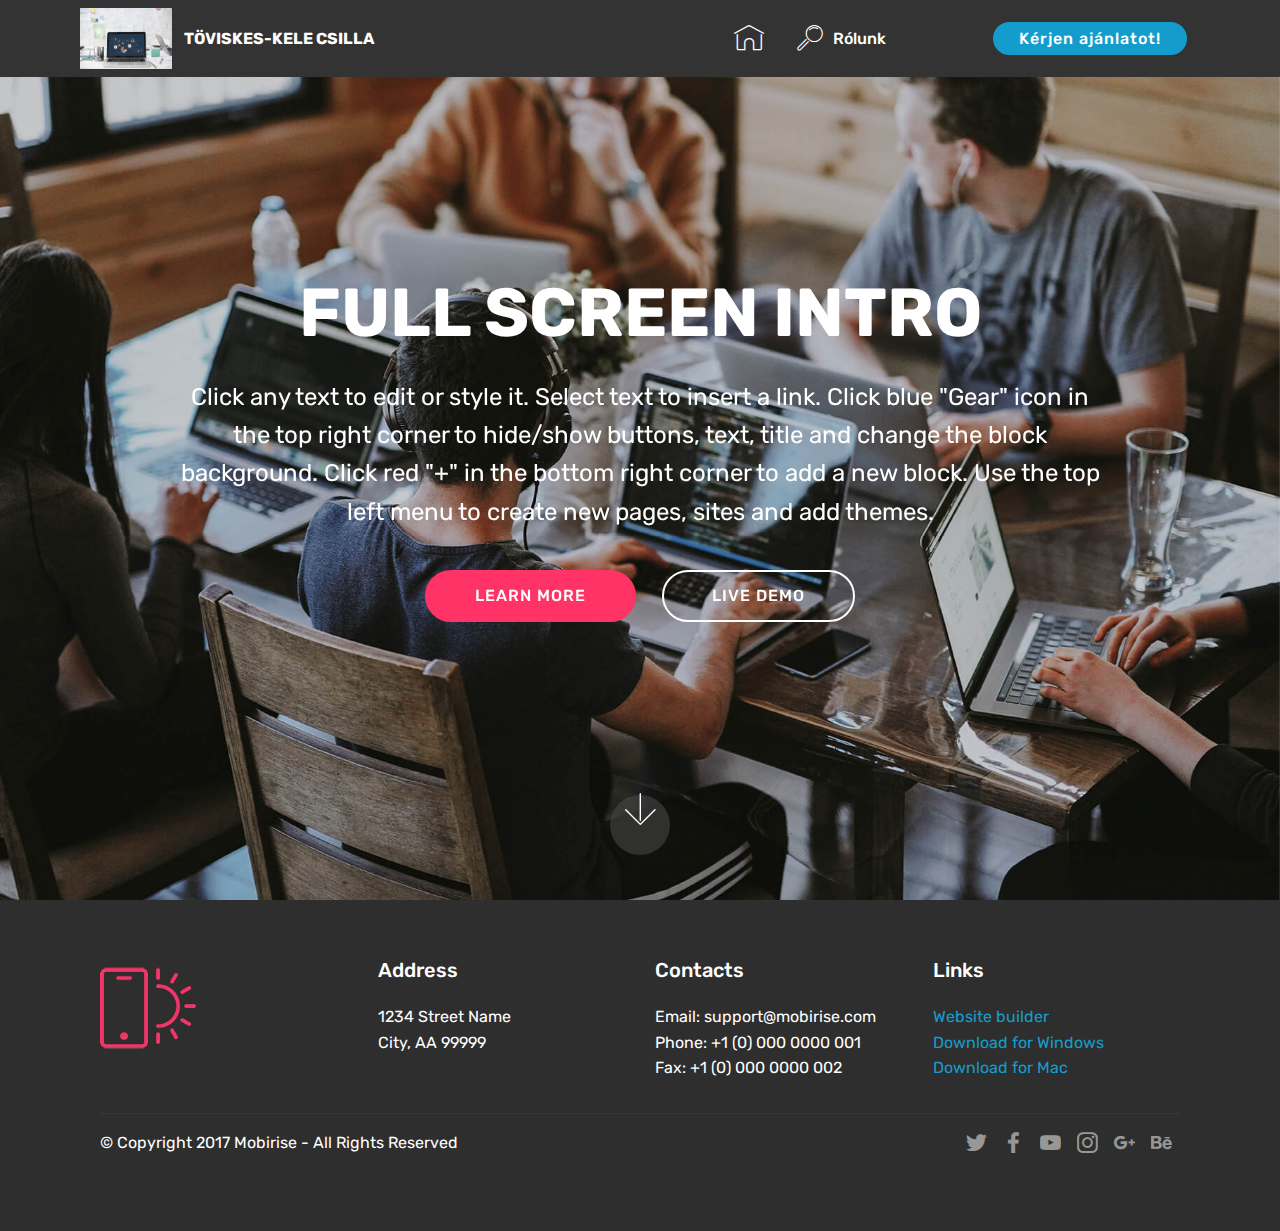
==== commit ae3b13dc: "create github pages" ====
--- a/index.html
+++ b/index.html
@@ -40,42 +40,27 @@
             <div class="navbar-brand">
                 <span class="navbar-logo">
                     <a href="https://mobirise.com">
-                         <img src="assets/images/logo2.png" alt="Mobirise" style="height: 3.8rem;">
+                         <img src="assets/images/mbr-122x81.jpg" alt="Mobirise" title="" style="height: 3.8rem;">
                     </a>
                 </span>
-                <span class="navbar-caption-wrap">
-                    <a class="navbar-caption text-white display-4" href="https://mobirise.com">
-                        MOBIRISE
-                    </a>
-                </span>
+                <span class="navbar-caption-wrap"><a class="navbar-caption text-white display-4" href="https://mobirise.com">TÖVISKES-KELE CSILLA</a></span>
             </div>
         </div>
         <div class="collapse navbar-collapse" id="navbarSupportedContent">
-            <ul class="navbar-nav nav-dropdown" data-app-modern-menu="true">
-                <li class="nav-item">
-                    <a class="nav-link link text-white display-4" href="https://mobirise.com">
-                        <span class="mbri-home mbr-iconfont mbr-iconfont-btn"></span>
-                        Services
-                    </a>
+            <ul class="navbar-nav nav-dropdown" data-app-modern-menu="true"><li class="nav-item">
+                    <a class="nav-link link text-white display-4" href="https://digifly.info"><span class="mbri-home mbr-iconfont mbr-iconfont-btn" style="font-size: 30px;"></span>
+                        </a>
                 </li>
                 <li class="nav-item">
-                    <a class="nav-link link text-white display-4" href="https://mobirise.com">
-                        <span class="mbri-search mbr-iconfont mbr-iconfont-btn"></span>
-                        About Us
-                    </a>
-                </li>
-            </ul>
-            <div class="navbar-buttons mbr-section-btn">
-                <a class="btn btn-sm btn-primary display-4" href="https://mobirise.com">
-                    <span class="mbri-save mbr-iconfont mbr-iconfont-btn "></span>
-                    Try It Now!
-                </a>
-            </div>
+                    <a class="nav-link link text-white display-4" href="https://digifly.info">
+                        <span class="mbri-search mbr-iconfont mbr-iconfont-btn"></span>Rólunk &nbsp; &nbsp; &nbsp; &nbsp; &nbsp; &nbsp; &nbsp; &nbsp; &nbsp; &nbsp;&nbsp;</a>
+                </li></ul>
+            <div class="navbar-buttons mbr-section-btn"><a class="btn btn-sm btn-primary display-4" href="mailto:toviskes.kele.csilla@gmail.com">Kérjen ajánlatot!</a></div>
         </div>
     </nav>
 </section>
 
-<section class="engine"><a href="https://mobirise.info/c">website builder</a></section><section class="cid-qTkA127IK8 mbr-fullscreen mbr-parallax-background" id="header2-1">
+<section class="engine"><a href="https://mobirise.info/s">free bootstrap theme</a></section><section class="cid-qTkA127IK8 mbr-fullscreen mbr-parallax-background" id="header2-1">
 
     
 
